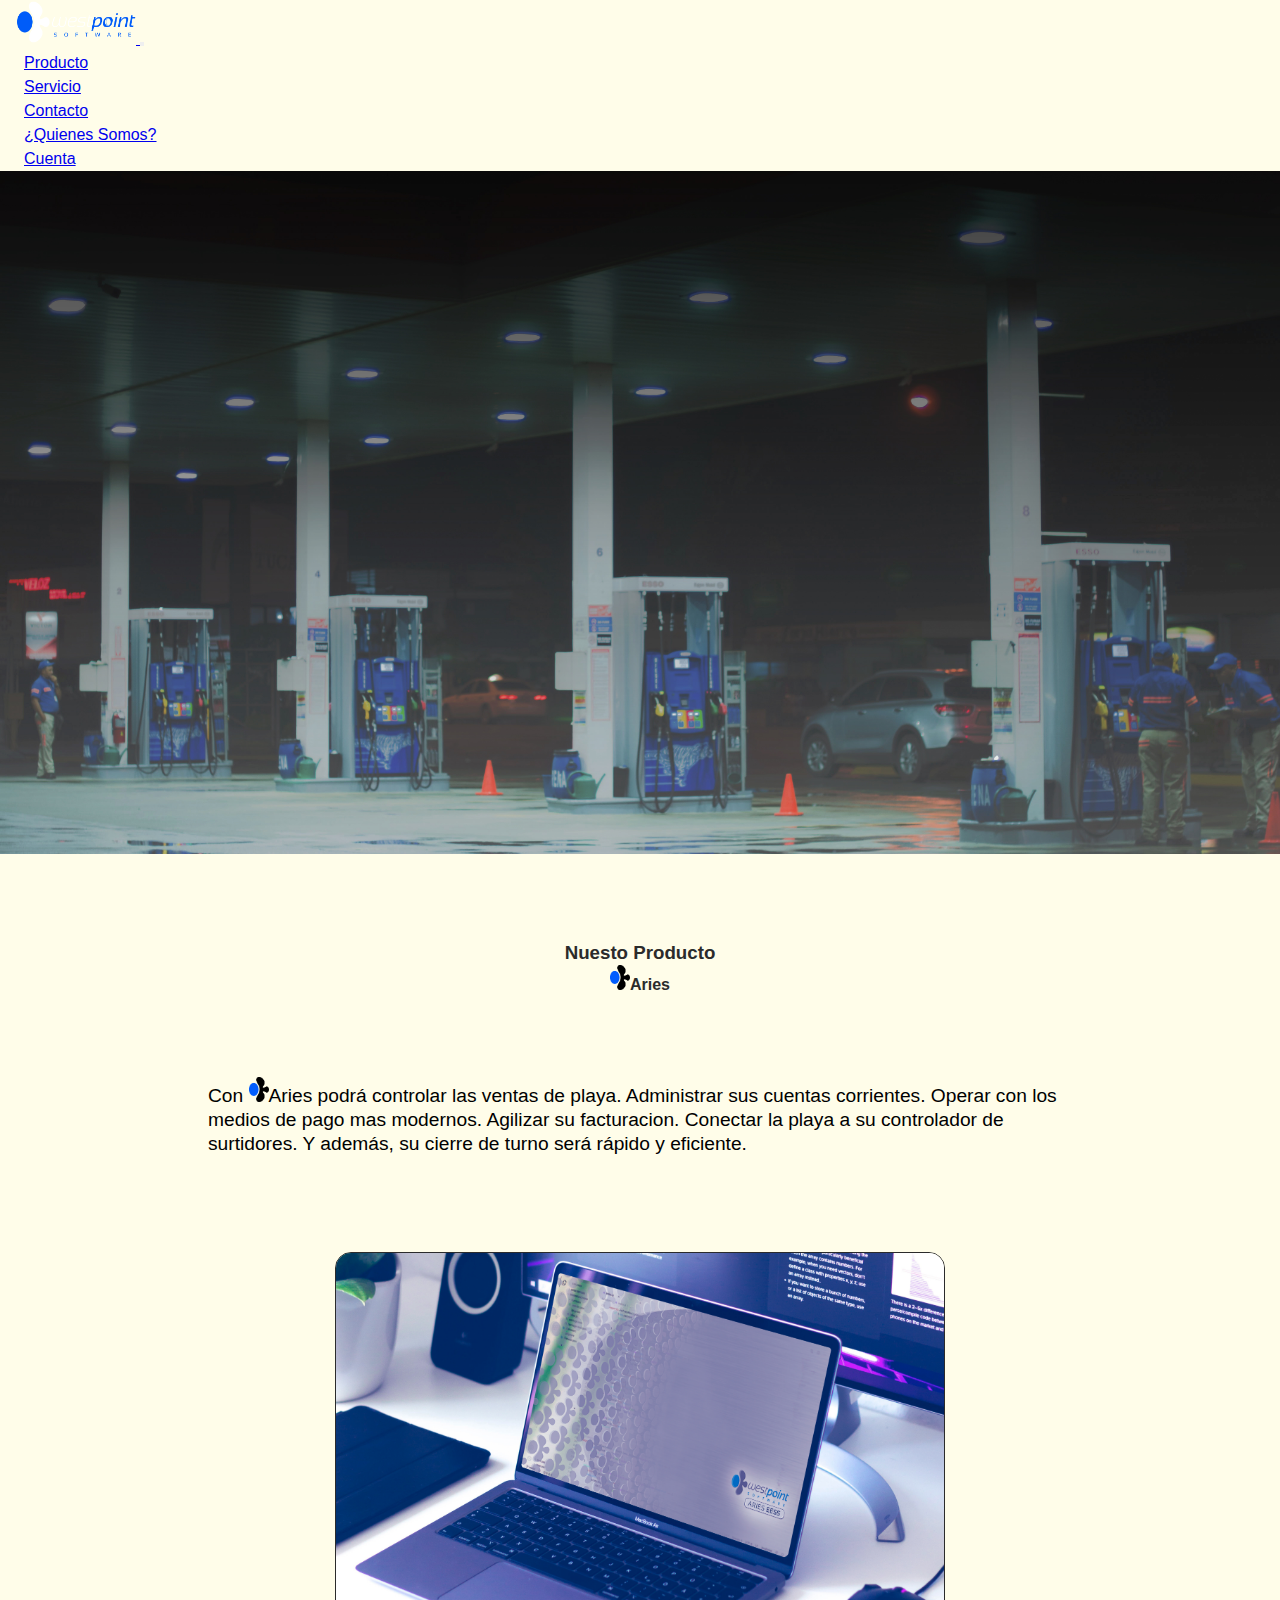
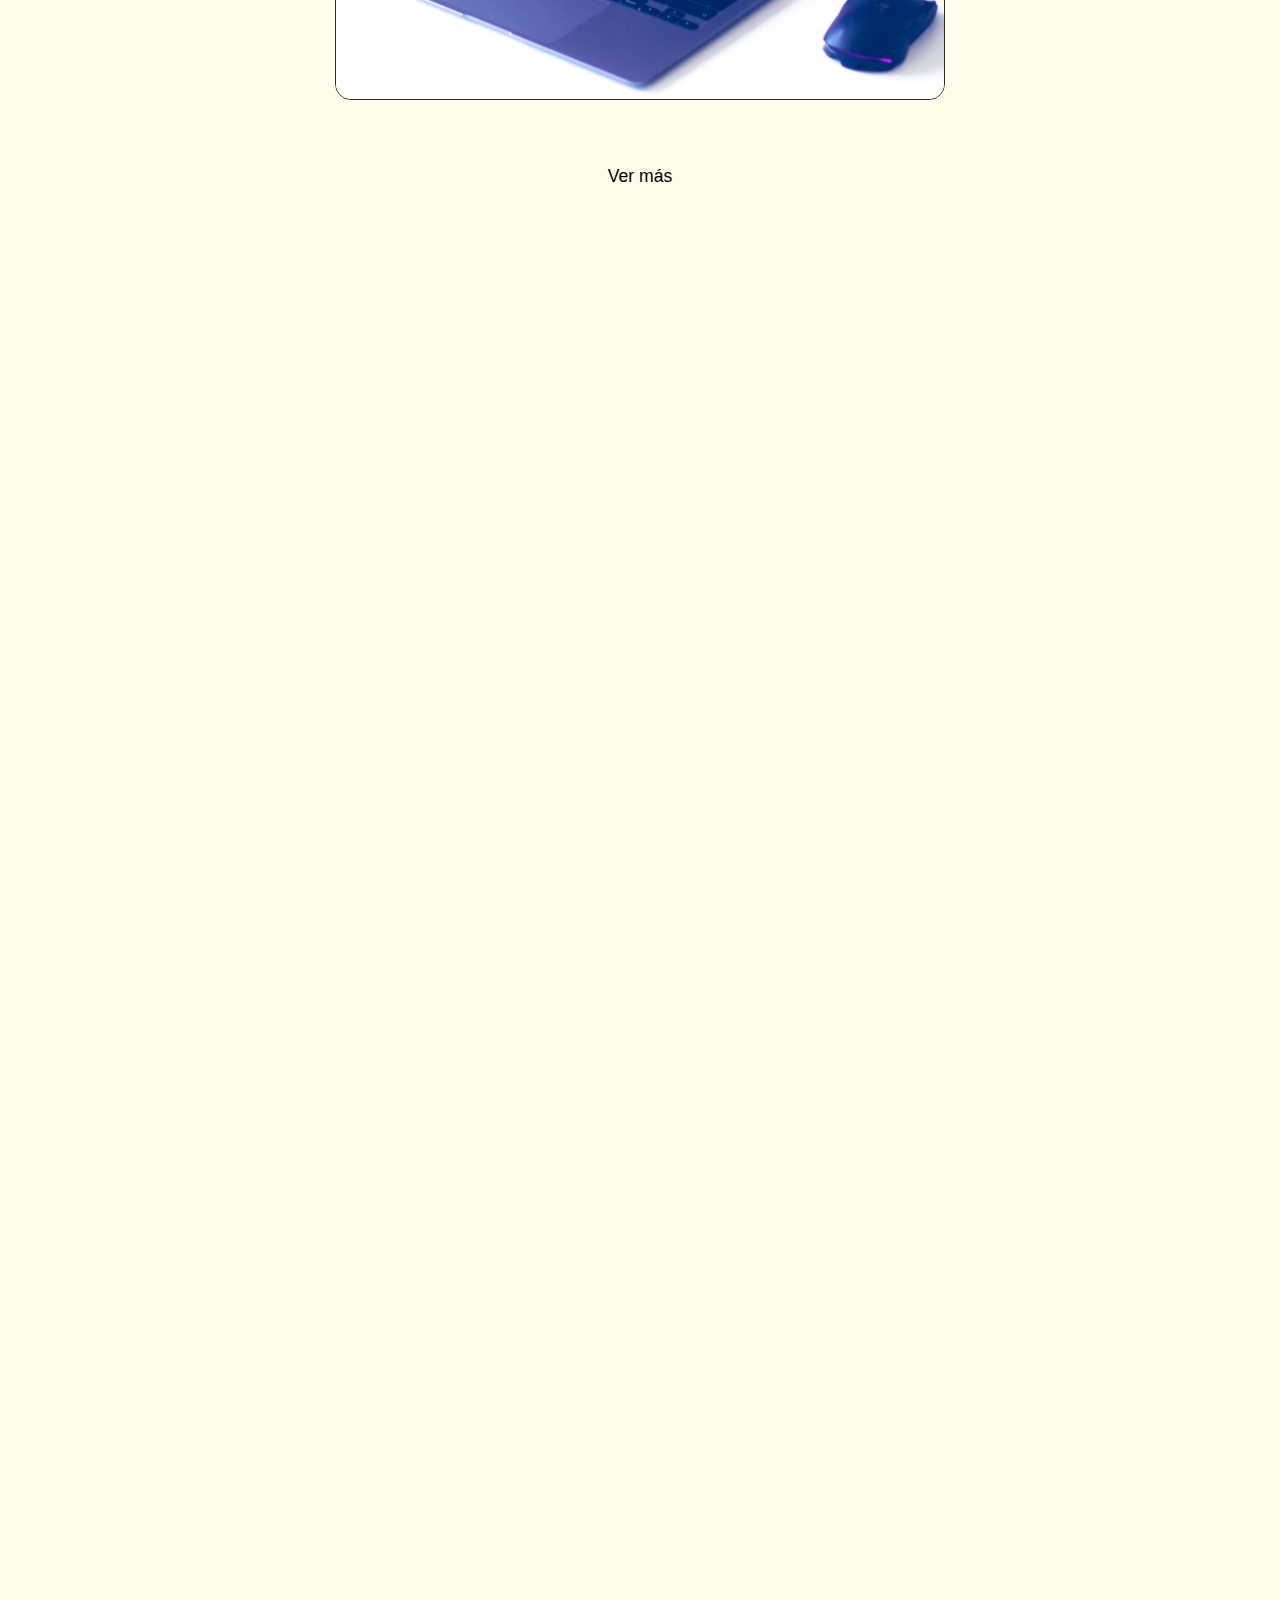
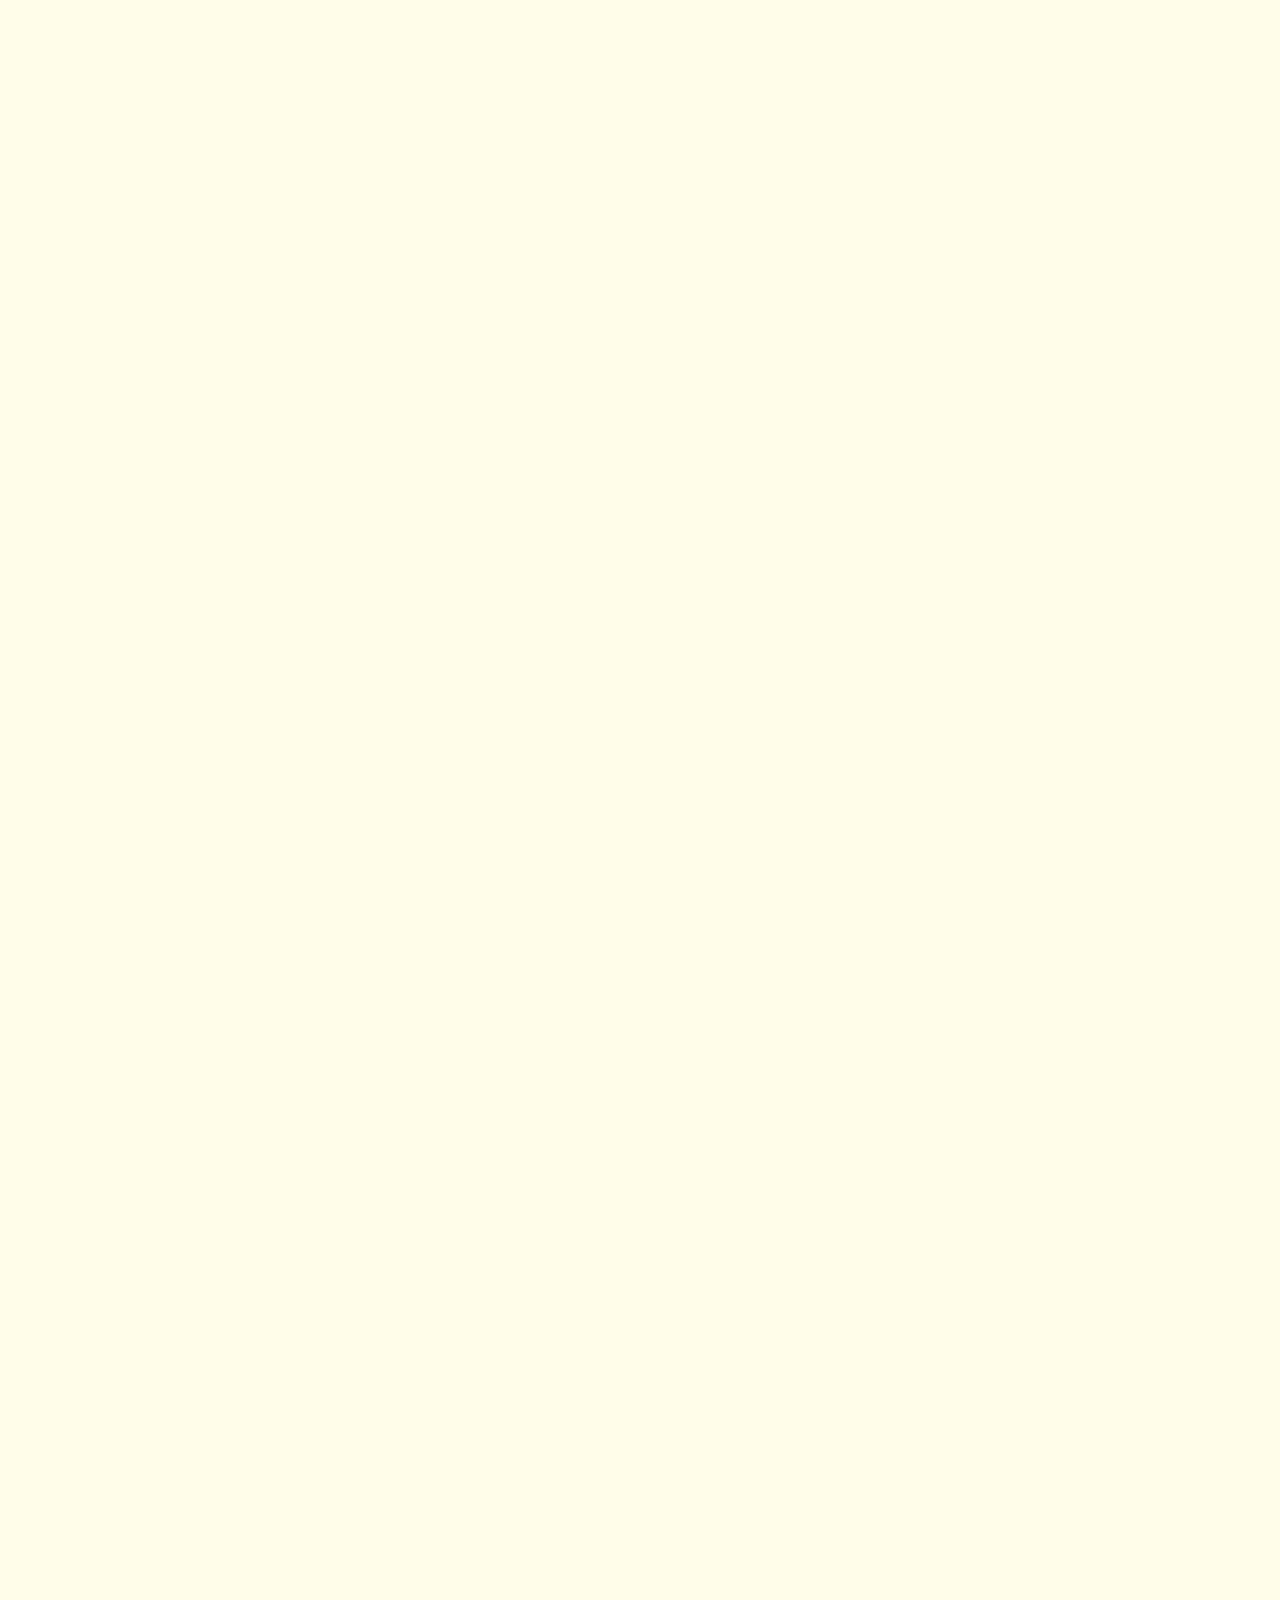
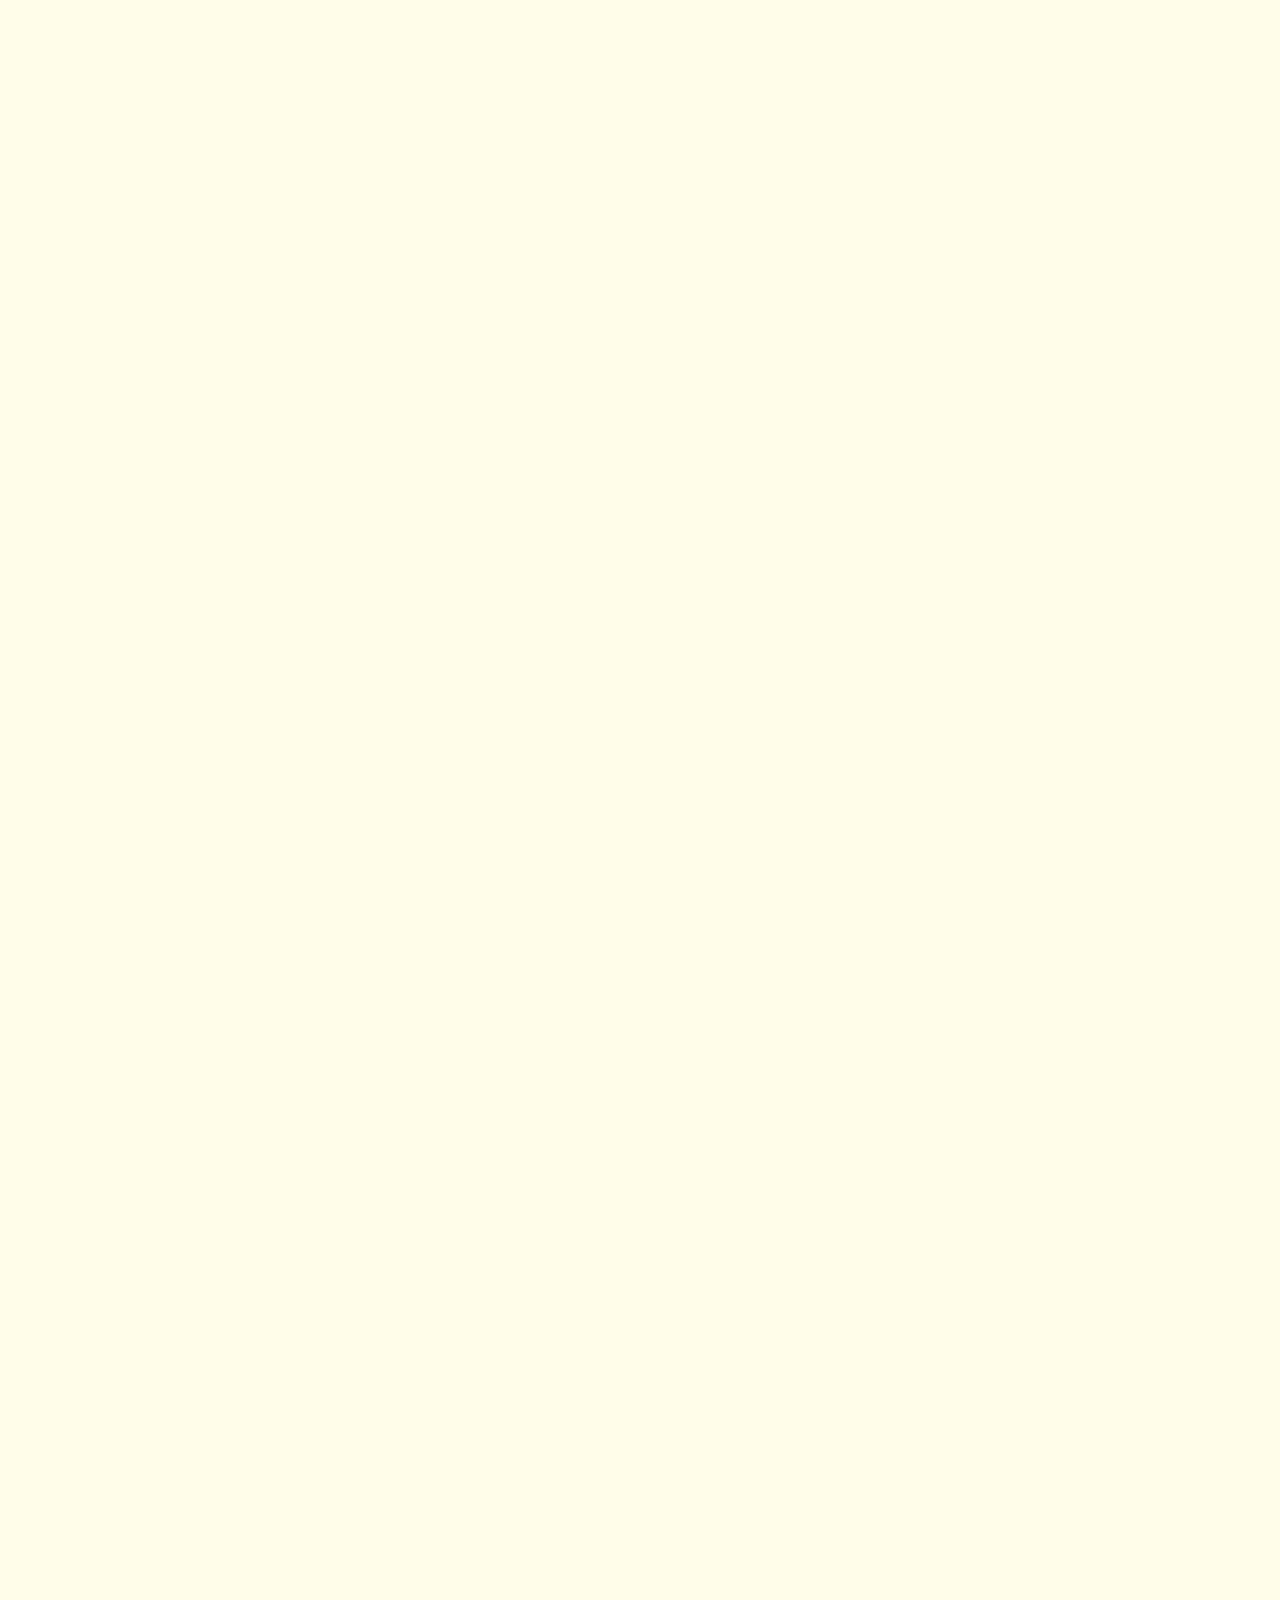
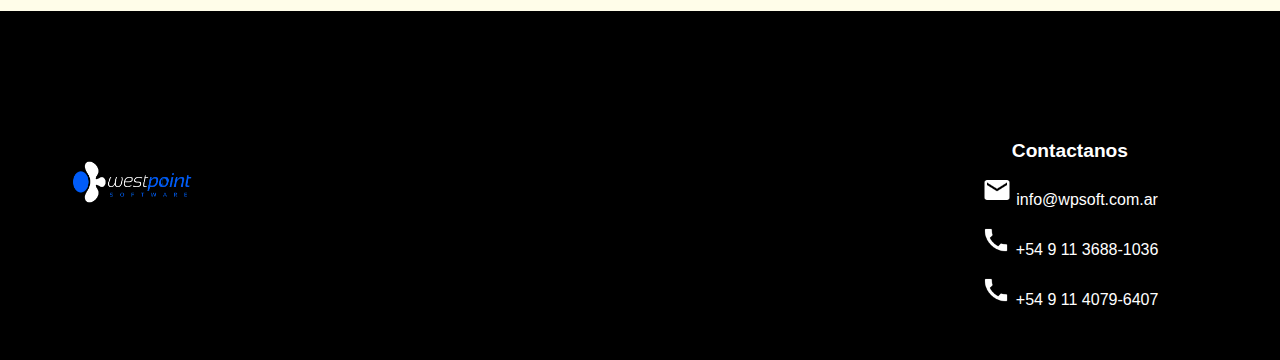
==== index.html @ aec2a1d0 "agregando maps, map-get, extend y mixin" ====
<!DOCTYPE html>
<html lang="en">
<head>
    <meta charset="UTF-8">
    <meta http-equiv="X-UA-Compatible" content="IE=edge">
    <meta name="viewport" content="width=device-width, initial-scale=1.0">
    <title>West Point Software | Inicio</title>
    <link href="https://cdn.jsdelivr.net/npm/bootstrap@5.1.3/dist/css/bootstrap.min.css" rel="stylesheet" integrity="sha384-1BmE4kWBq78iYhFldvKuhfTAU6auU8tT94WrHftjDbrCEXSU1oBoqyl2QvZ6jIW3" crossorigin="anonymous">
    <link rel="stylesheet" href="./css/styles.css">
    <link rel="icon" href="./img/WPSoft Favicon.png">
    <link rel="stylesheet" href="https://cdnjs.cloudflare.com/ajax/libs/animate.css/4.1.1/animate.min.css"/>

</head>
<body>
    <header class="header">
        <nav class="navbar navbar-expand-lg navbar-dark bg-black">
            <div class="container-fluid">
                <a class="navbar-brand" href="./index.html">
                    <img src="./img/WPSoft Logo.png" alt="West Point Software Logo" width="120" class="d-inline-block align-top">
                </a>
                <button class="navbar-toggler" type="button" data-bs-toggle="collapse" data-bs-target="#navbarNav" aria-controls="navbarNav" aria-expanded="false" aria-label="Toggle navigation">
                    <span class="navbar-toggler-icon"></span>
                </button>
                <div class="collapse navbar-collapse" id="navbarNav">
                    <ul class="navbar-nav ms-auto text-center">
                        <li class="nav-item">
                            <a class="nav-link active" aria-current="page" href="./product.html">Producto</a>
                        </li>
                        <li class="nav-item">
                            <a class="nav-link active" aria-current="page" href="./services.html">Servicio</a>
                        </li>
                        <li class="nav-item">
                            <a class="nav-link active" aria-current="page" href="./contact.html">Contacto</a>
                        </li>
                        <li class="nav-item">
                            <a class="nav-link active" aria-current="page" href="#¿Quiénes Somos?">¿Quienes Somos?</a>
                        </li>
                        <li class="nav-item">
                            <a class="nav-link active" aria-current="page" href="./account.html">Cuenta</a>
                        </li>
                    </ul>
                </div>
            </div>
        </nav>
    </header>
    <main>
        <section class="top__img wow animate__animated animate__pulse">          
            <div class=".tittle-img--top">
                <img class="imgTop" src="./img/gas_station_4_2.jpg" alt="West Point Software">
            </div>         
        </section>
        <section class="product wow animate__animated animate__bounceInLeft">
            <div class="tittleSection">
                <h3>Nuesto Producto</h3>
                <div class="subtittleSection">
                    <h4><img src="./img/WPSoft Favicon Black.png" alt="" width="20rem">Aries</h4>
                </div>
            </div>
            <div class="product__descrptn--container">
                    <div class="product__descrptn">
                        <p class="primerExtend textDescrptn">Con  <img src="./img/WPSoft Favicon Black.png" alt="" width="20rem">Aries podrá controlar las ventas de playa. Administrar sus cuentas corrientes. Operar con los medios de pago	mas modernos. Agilizar su facturacion. Conectar la playa a su controlador de surtidores. Y además, su cierre de turno será rápido y eficiente. </p>
                    </div>
                    <div class="product_descrptn--img">
                        <img src="./img/productImg.jpg" alt="">
                    </div>
            </div>
            <div class="button">
                <ul><li><a href="product.html">Ver más</a></li></ul>
                </div>
        </section>
        <section class="services wow animate__animated animate__bounceInRight">
            <div class="tittleSection">
                <h2>Nuestros Servicios</h2>
            </div>
            <div class="services__descrptn">
                <div class="card" style="width: 18rem;">
                    <img src="./img/service_1.jpg" class="card-img-top" alt="...">
                    <div class="card-body">
                        <p class="card-text">Lorem ipsum dolor sit amet consectetur adipisicing elit. Cum vero animi ipsum eligendi, laboriosam consectetur debitis magnam ipsam natus rerum. Sit porro natus, ipsa aliquid laudantium accusantium distinctio laboriosam similique.</p>
                    </div>
                </div>
                <div class="card" style="width: 18rem;">
                    <img src="./img/service_2.jpg" class="card-img-top" alt="...">
                    <div class="card-body">
                        <p class="card-text">Lorem, ipsum dolor sit amet consectetur adipisicing elit. Saepe expedita, dignissimos soluta ut ullam culpa quod vero pariatur porro suscipit dicta dolor cumque doloribus fugit obcaecati iste quisquam provident id?</p>
                    </div>
                </div>
                <div class="card" style="width: 18rem;">
                    <img src="./img/service_3.jpg" class="card-img-top" alt="...">
                    <div class="card-body">
                        <p class="card-text">Lorem ipsum dolor sit amet consectetur adipisicing elit. Quibusdam accusantium asperiores esse, impedit similique earum unde aspernatur hic sint at odit explicabo cupiditate, sequi, quia illum. Ad qui voluptatibus laudantium?</p>
                    </div>
                </div>
            </div>
            <div class="button">
                <ul><li><a href="services.html">Ver más</a></li></ul>
            </div>
        </section>
        <section class="who__work__whith wow animate__animated animate__bounceInUp">
            <div class="tittleSection">
                <h2>Empresas con las que trabajamos</h2>
            </div>
            <div class="who__work__whith--container">
                <img src="./img/ypg_logo.png" alt="" >
                <img src="./img/shell_logo.png" alt="">
                <img src="./img/axion_logo.png" alt="">
                <img src="./img/puma_logo.png" alt="">
                <img src="./img/naturgy_logo.png" alt="">
                <img src="./img/blancas_logo.png" alt="">
            </div>
        </section>
        <section class="who wow animate__animated animate__slideInLeft">
            <div class="tittleSection">
                <a name="¿Quiénes Somos?"></a>
                <h2>¿Quiénes Somos?</h2>
            </div>
            <div class="who__container">
                <div class="who__img">
                    <img src="./img/quienesSomosImg.jpg" alt="">
                </div>
                <div class="who__descrptn">
                    <p class="segundoExtend textDescrptn">Somos una empresa argentina con base en Buenos Aires fundada el 7 de abril de 1998. Comenzamos desarrolando softwares dedicados a negocios inmobiliarios y escuelas primarias y secundarias. En 2001, empazamos a desarrolar programas de facturacion de Estaciones de Servicio y ahora contamos con mas de 100 clientes en todo el país.</p>
                    <h3>Y vos, ¿qué esperas para dar el Salto?</h3>
                </div>
            </div>
        </section>
    </main>
    <footer class="footer">
        <div class="footer__logo">
            <ul><li><a href="index.html"><img src="./img/WPSoft Logo.png" alt="" width="120rem"></a></li></ul>
        </div>
        <div class="footer__contact">
            <ul>
                <h3>Contactanos</h3>
                <div class="footer__contact--items">
                    <li><a class="whatsapp--link" target="_blank" href=""><img src="./img/emailBlanco.png" alt="" width="30rem"> info@wpsoft.com.ar</a></li>
                    <li><a class="whatsapp--link" target="_blank" href=""><img src="./img/phoneBlanco.png" alt="" width="30rem"> +54 9 11 3688-1036</a></li>
                    <li><a class="whatsapp--link" target="_blank" href=""><img src="./img/phoneBlanco.png" alt="" width="30rem"> +54 9 11 4079-6407</a></li>
                </div>
            </ul>
        </div>
    </footer>

    <script src="./js/wow.min.js"></script>
    <script>
        new WOW().init();
    </script>
    <script src="https://cdn.jsdelivr.net/npm/bootstrap@5.1.3/dist/js/bootstrap.bundle.min.js" integrity="sha384-ka7Sk0Gln4gmtz2MlQnikT1wXgYsOg+OMhuP+IlRH9sENBO0LRn5q+8nbTov4+1p" crossorigin="anonymous"></script>
    <script src="https://cdn.jsdelivr.net/npm/@popperjs/core@2.10.2/dist/umd/popper.min.js" integrity="sha384-7+zCNj/IqJ95wo16oMtfsKbZ9ccEh31eOz1HGyDuCQ6wgnyJNSYdrPa03rtR1zdB" crossorigin="anonymous"></script>
    <script src="https://cdn.jsdelivr.net/npm/bootstrap@5.1.3/dist/js/bootstrap.min.js" integrity="sha384-QJHtvGhmr9XOIpI6YVutG+2QOK9T+ZnN4kzFN1RtK3zEFEIsxhlmWl5/YESvpZ13" crossorigin="anonymous"></script>
</body>
</html>
---- css/styles.css ----
/*MAPS*/
.email--link {
  color: #FFFDE9;
}

.whatsapp--link {
  color: #FFFDE9;
}

/*MAP-GET*/
.tittleSection {
  color: #2B2B2B;
}

/*EXTEND*/
.primerExtend, .segundoExtend {
  font-size: 1.2rem;
  margin: 0 5rem 0 5rem;
}

.segundoExtend {
  font-style: italic;
}

/*MIXIN*/
.textDescrptn {
  text-align: left;
  padding: 2rem;
}

* {
  padding: 0%;
  margin: 0%;
}

/*----------BODY----------*/
body {
  font-family: -apple-system, BlinkMacSystemFont, 'Segoe UI', Roboto, Oxygen, Ubuntu, Cantarell, 'Open Sans', 'Helvetica Neue', sans-serif, 'Poppins', sans-serif;
  line-height: 1.5rem;
  background-color: #FFFDE9;
}

h1 {
  font-size: 4rem;
  color: #FFFDE9;
  width: 100%;
  text-align: center;
}

h2 {
  padding: 5rem;
  text-align: center;
  color: #2B2B2B;
  font-size: 2.5rem;
}

h3 {
  padding: 5rem 5rem 0rem 5rem;
  text-align: center;
}

.button {
  text-align: center;
  padding: 2rem;
}

.button li {
  list-style: none;
}

.button a {
  color: black;
  -webkit-text-decoration-line: none;
          text-decoration-line: none;
  font-size: 1.1rem;
  padding: 0.5rem;
  -webkit-transition: 0.2s;
  transition: 0.2s;
  border-radius: 1rem;
}

.button :hover {
  background-color: #f0f0f0;
}

.submit__button {
  text-align: center;
  font-size: 1.5rem;
  padding: 5rem;
}

.submit__button form {
  padding: 5rem;
}

.submit__button input {
  font-size: 1.2rem;
  padding-top: 0.5rem;
  padding-bottom: 0.5rem;
  padding-left: 1.5rem;
  padding-right: 1.5rem;
}

.btn {
  background-color: #2B2B2B;
  border-color: #FFFDE9;
  color: #FFFDE9;
}

/*----------HEADER----------*/
.header .navbar-brand {
  margin-left: 1rem;
}

.header #navbarNav {
  margin-right: 1rem;
}

.header li {
  padding-left: 1.5rem;
}

.header a {
  border-radius: 1rem;
}

.header a:hover {
  background-color: #373737;
  -webkit-transition: 0.5s;
  transition: 0.5s;
}

/*----------MAIN IMAGE----------*/
.top__img img {
  width: 100%;
}

/*----------PRODUCT SECTION----------*/
.product__descrptn--container {
  display: -webkit-box;
  display: -ms-flexbox;
  display: flex;
  -ms-flex-wrap: wrap;
      flex-wrap: wrap;
  -webkit-box-pack: center;
      -ms-flex-pack: center;
          justify-content: center;
}

.product_descrptn--img {
  padding: 2rem;
  display: -webkit-box;
  display: -ms-flexbox;
  display: flex;
  -ms-flex-pack: distribute;
      justify-content: space-around;
}

.product_descrptn--img img {
  max-width: 40%;
  min-width: 50%;
  border-radius: 1rem;
  border: 1px solid;
  border-color: #2B2B2B;
}

.product_descrptn--img :hover {
  -webkit-transition: 0.5s;
  transition: 0.5s;
  -webkit-transform: scale(1.1);
          transform: scale(1.1);
  z-index: 2;
}

.product__descrptn {
  padding: 2rem;
  width: 85%;
}

.tittleSection {
  padding-bottom: 0rem;
}

.subtittleSection {
  text-align: center;
  padding: 0rem 1rem 1rem 1rem;
}

.subtittleSection h4 {
  margin: 0;
}

/*----------SERVICES SECTION----------*/
.services__descrptn {
  display: -webkit-box;
  display: -ms-flexbox;
  display: flex;
  -webkit-box-pack: center;
      -ms-flex-pack: center;
          justify-content: center;
  -ms-flex-wrap: wrap;
      flex-wrap: wrap;
  -ms-flex-line-pack: center;
      align-content: center;
  padding: 2rem;
  margin: auto;
}

.service--container {
  text-align: center;
  padding-left: 1rem;
  padding-right: 1rem;
  padding-top: 5rem;
  padding-bottom: 5rem;
  background-color: #f0f0f0;
  border-radius: 1rem;
  margin: 2rem;
  width: 50%;
}

.service--container p {
  padding-bottom: 2rem;
}

.services__descrptn--container {
  text-align: center;
}

.services__descrptn--container .services-text {
  margin: auto;
  padding: 2rem;
  width: 85%;
}

.services__container {
  display: -webkit-box;
  display: -ms-flexbox;
  display: flex;
  -ms-flex-pack: distribute;
      justify-content: space-around;
  -ms-flex-wrap: wrap;
      flex-wrap: wrap;
  padding: 2rem;
}

.card {
  margin: 2rem;
}

.card-img-top {
  padding: 2rem;
  border-radius: 2rem;
}

/*----------WHO WE WORK WITH SECTION----------*/
.who__work__whith--container {
  display: -webkit-box;
  display: -ms-flexbox;
  display: flex;
  -webkit-box-pack: space-evenly;
      -ms-flex-pack: space-evenly;
          justify-content: space-evenly;
  -ms-flex-wrap: wrap;
      flex-wrap: wrap;
  -webkit-box-align: center;
      -ms-flex-align: center;
          align-items: center;
  padding: 3rem;
  background-color: #474747;
}

.who__work__whith--container img {
  width: 15rem;
}

.who__work__whith--container :hover {
  -webkit-transition: 0.5s;
  transition: 0.5s;
  -webkit-transform: scale(1.3);
          transform: scale(1.3);
  z-index: 2;
}

/*----------WHO WE ARE SECTION----------*/
.who__descrptn {
  padding: 2rem;
  width: 85%;
  margin: auto;
}

.who__descrptn p {
  text-justify: inter-word;
}

.who__img {
  padding: 2rem;
  display: -webkit-box;
  display: -ms-flexbox;
  display: flex;
  -ms-flex-pack: distribute;
      justify-content: space-around;
}

.who__img img {
  max-width: 40%;
  min-width: 50%;
  border-radius: 1rem;
  border: 1px solid;
  border-color: #2B2B2B;
}

.who__img :hover {
  -webkit-transition: 0.5s;
  transition: 0.5s;
  -webkit-transform: scale(1.1);
          transform: scale(1.1);
  z-index: 2;
}

/*----------CONTACT----------*/
.contact {
  display: -webkit-box;
  display: -ms-flexbox;
  display: flex;
  -ms-flex-wrap: wrap;
      flex-wrap: wrap;
  -webkit-box-pack: center;
      -ms-flex-pack: center;
          justify-content: center;
}

.contact__info--container {
  padding: 1.5rem;
  text-align: center;
}

.contact__info--container img {
  width: 3rem;
  height: 3rem;
}

.contact__container {
  display: -ms-grid;
  display: grid;
  -ms-grid-rows: 100px 150px 200px;
      grid-template-rows: 100px 150px 200px;
  -ms-grid-columns: 500px;
      grid-template-columns: 500px;
}

/*.contact__container {
    display: flex;
    justify-content: center;
    flex-wrap: wrap;
}*/
.contact__names {
  padding: 2rem;
  text-align: center;
}

h4 {
  padding: rem;
}

/*----------ACCOUNT----------*/
.row {
  margin: 10rem;
  background-color: #2B2B2B;
  padding: 2rem;
  border-radius: 2rem;
}

.row .form-label {
  color: #FFFDE9;
}

/*----------FOOTER----------*/
.footer {
  background-color: black;
  display: -webkit-box;
  display: -ms-flexbox;
  display: flex;
  -ms-flex-wrap: wrap;
      flex-wrap: wrap;
  -webkit-box-pack: justify;
      -ms-flex-pack: justify;
          justify-content: space-between;
  -webkit-box-align: center;
      -ms-flex-align: center;
          align-items: center;
  padding: 2rem;
  margin-top: 5rem;
}

.footer__logo {
  padding: 1rem;
  padding-left: 2.5rem;
}

.footer__contact {
  padding: 1rem;
  padding-right: 2.5rem;
}

.footer__contact ul h3 {
  color: white;
  font-size: 1.2rem;
}

.footer__contact ul li {
  list-style: none;
  padding-top: 0.8rem;
  display: -webkit-box;
  display: -ms-flexbox;
  display: flex;
  -webkit-box-pack: center;
      -ms-flex-pack: center;
          justify-content: center;
}

.footer__contact a {
  color: white;
  text-decoration: none;
}

.footer__contact a:hover {
  text-decoration: underline;
}

.footer__contact--items {
  text-align: center;
}
/*# sourceMappingURL=styles.css.map */
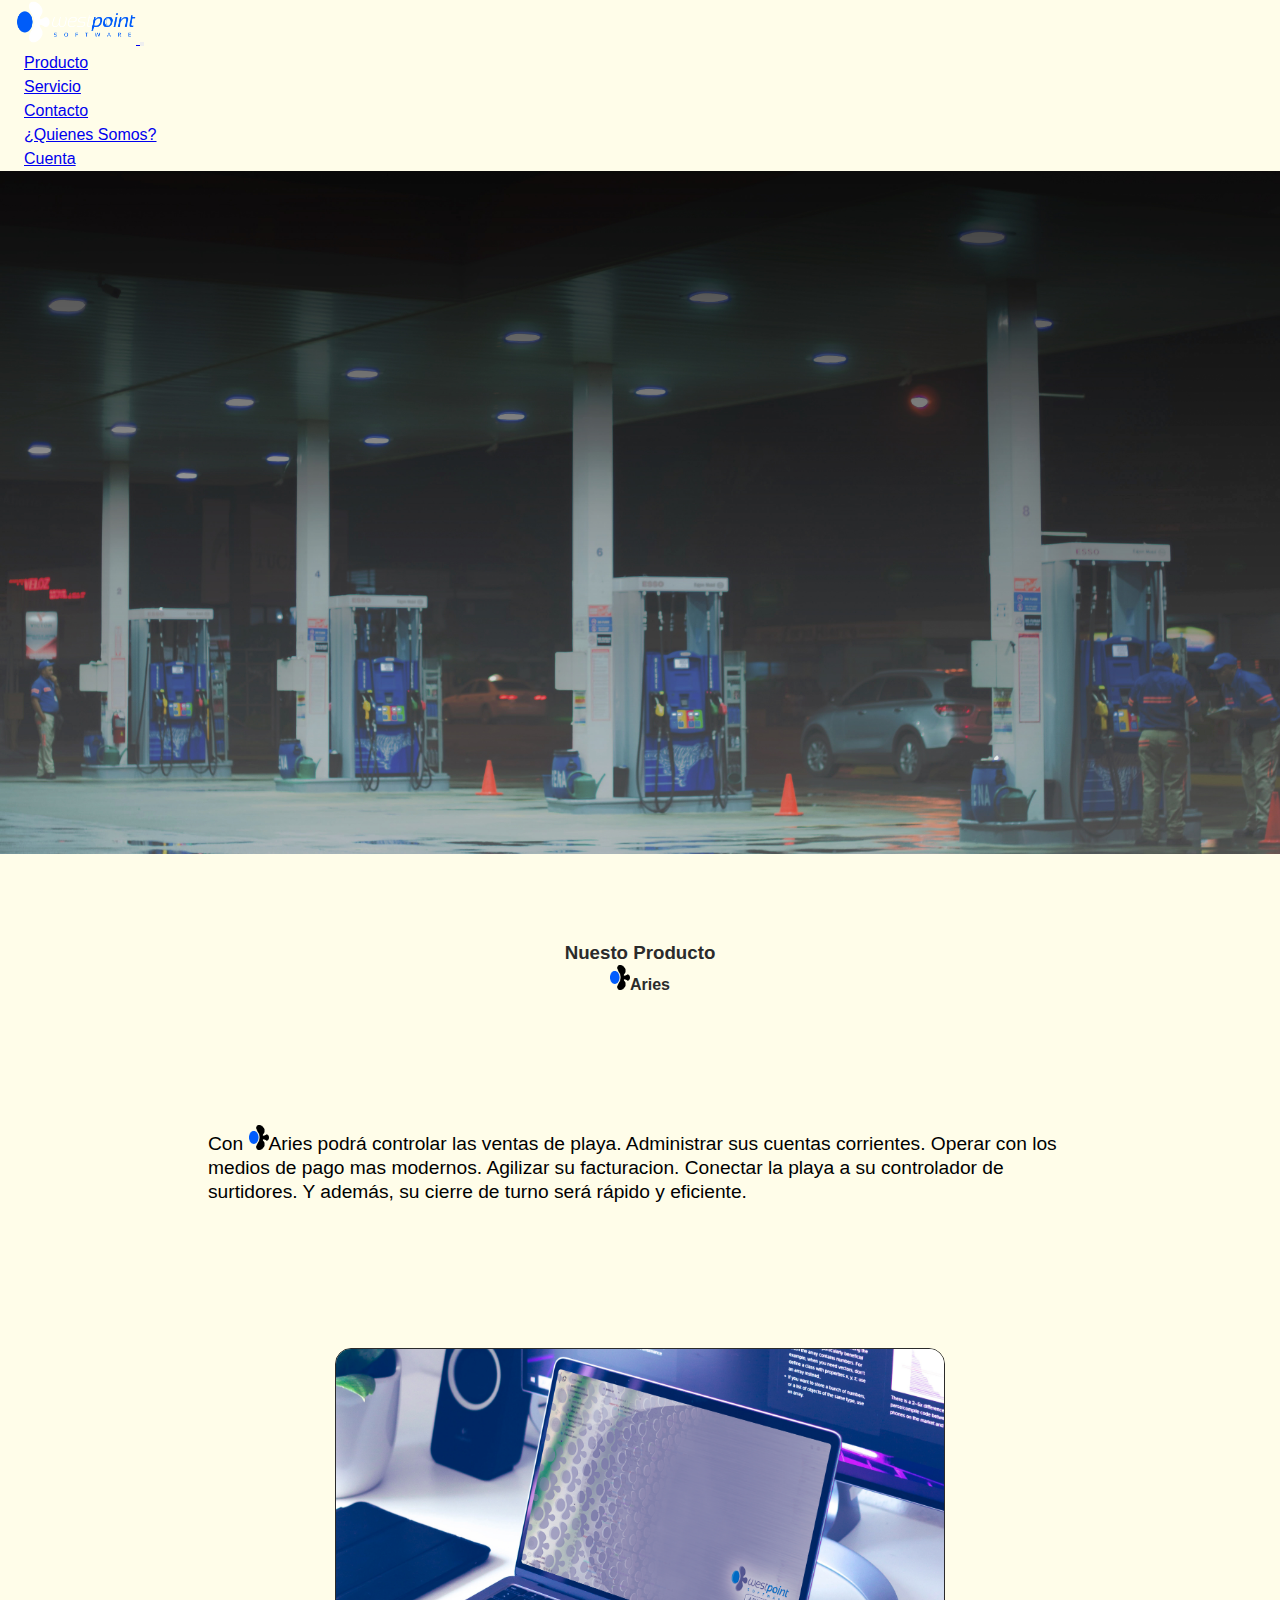
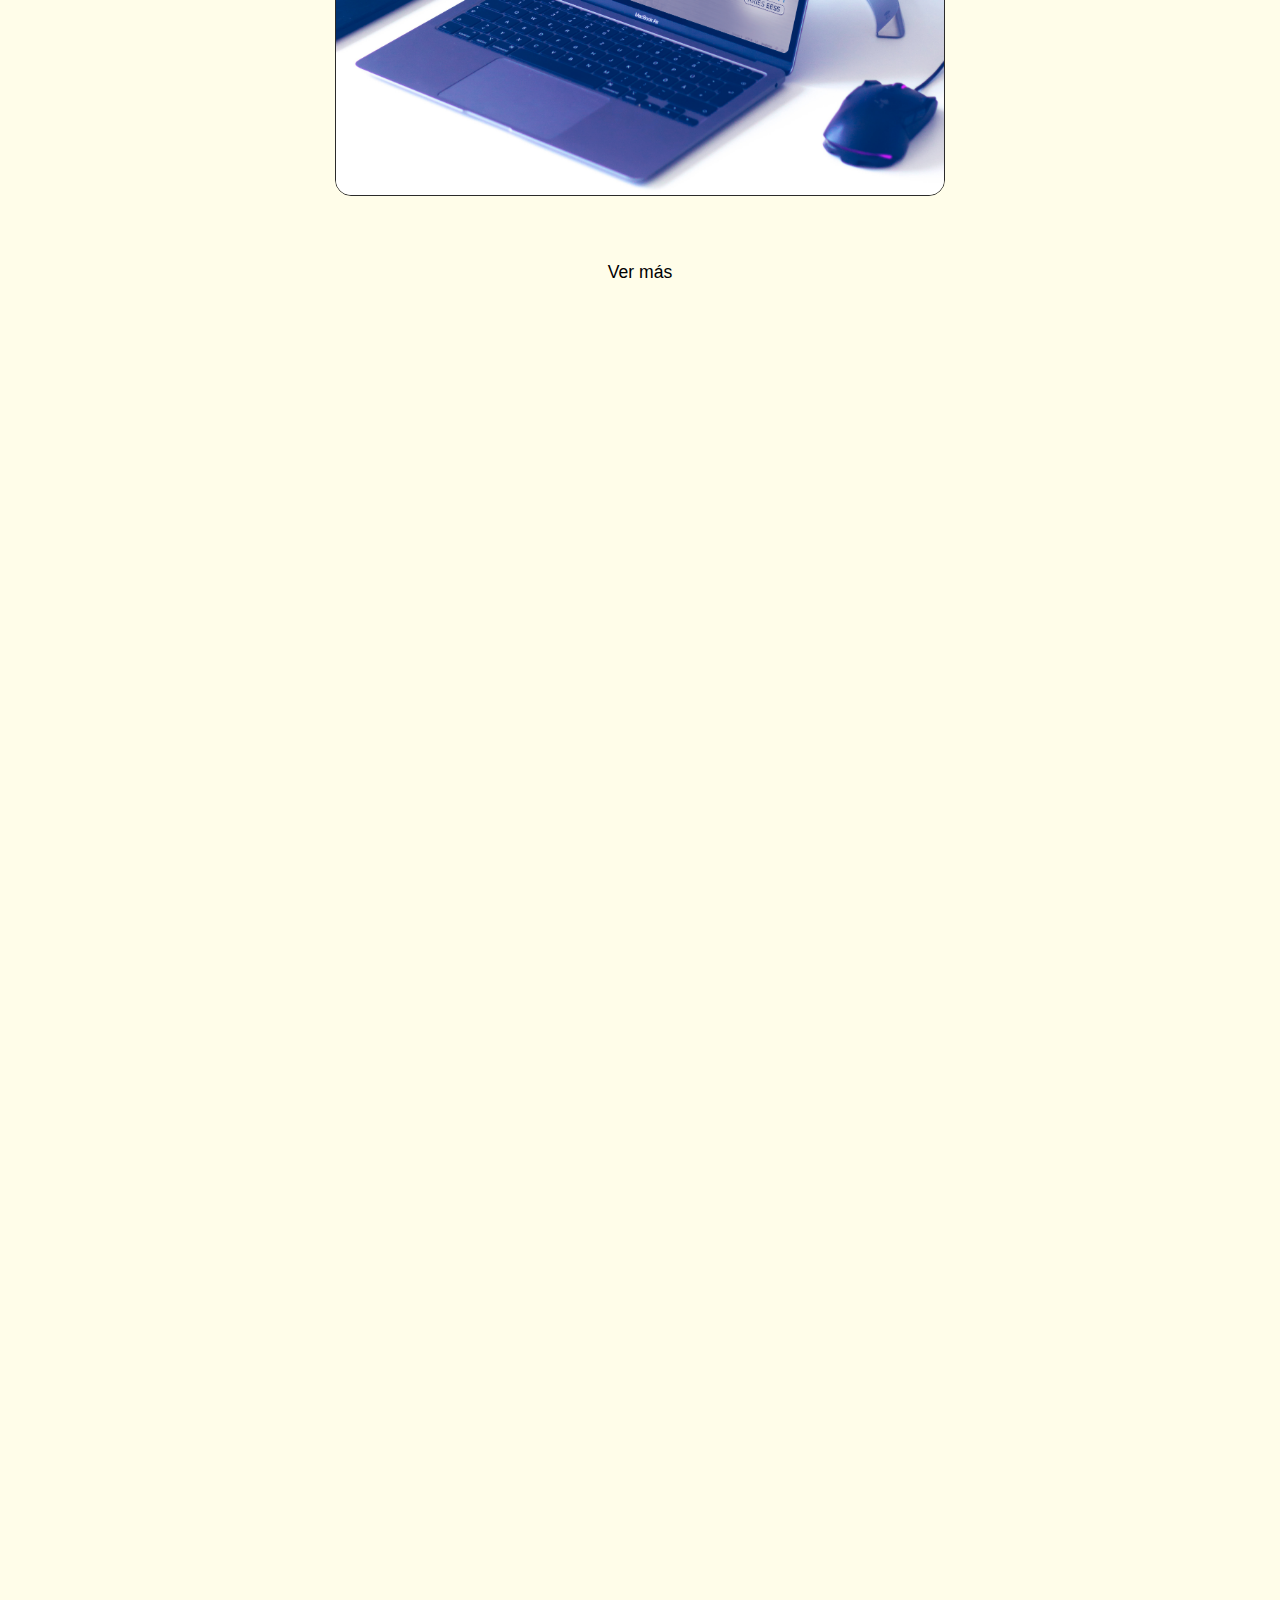
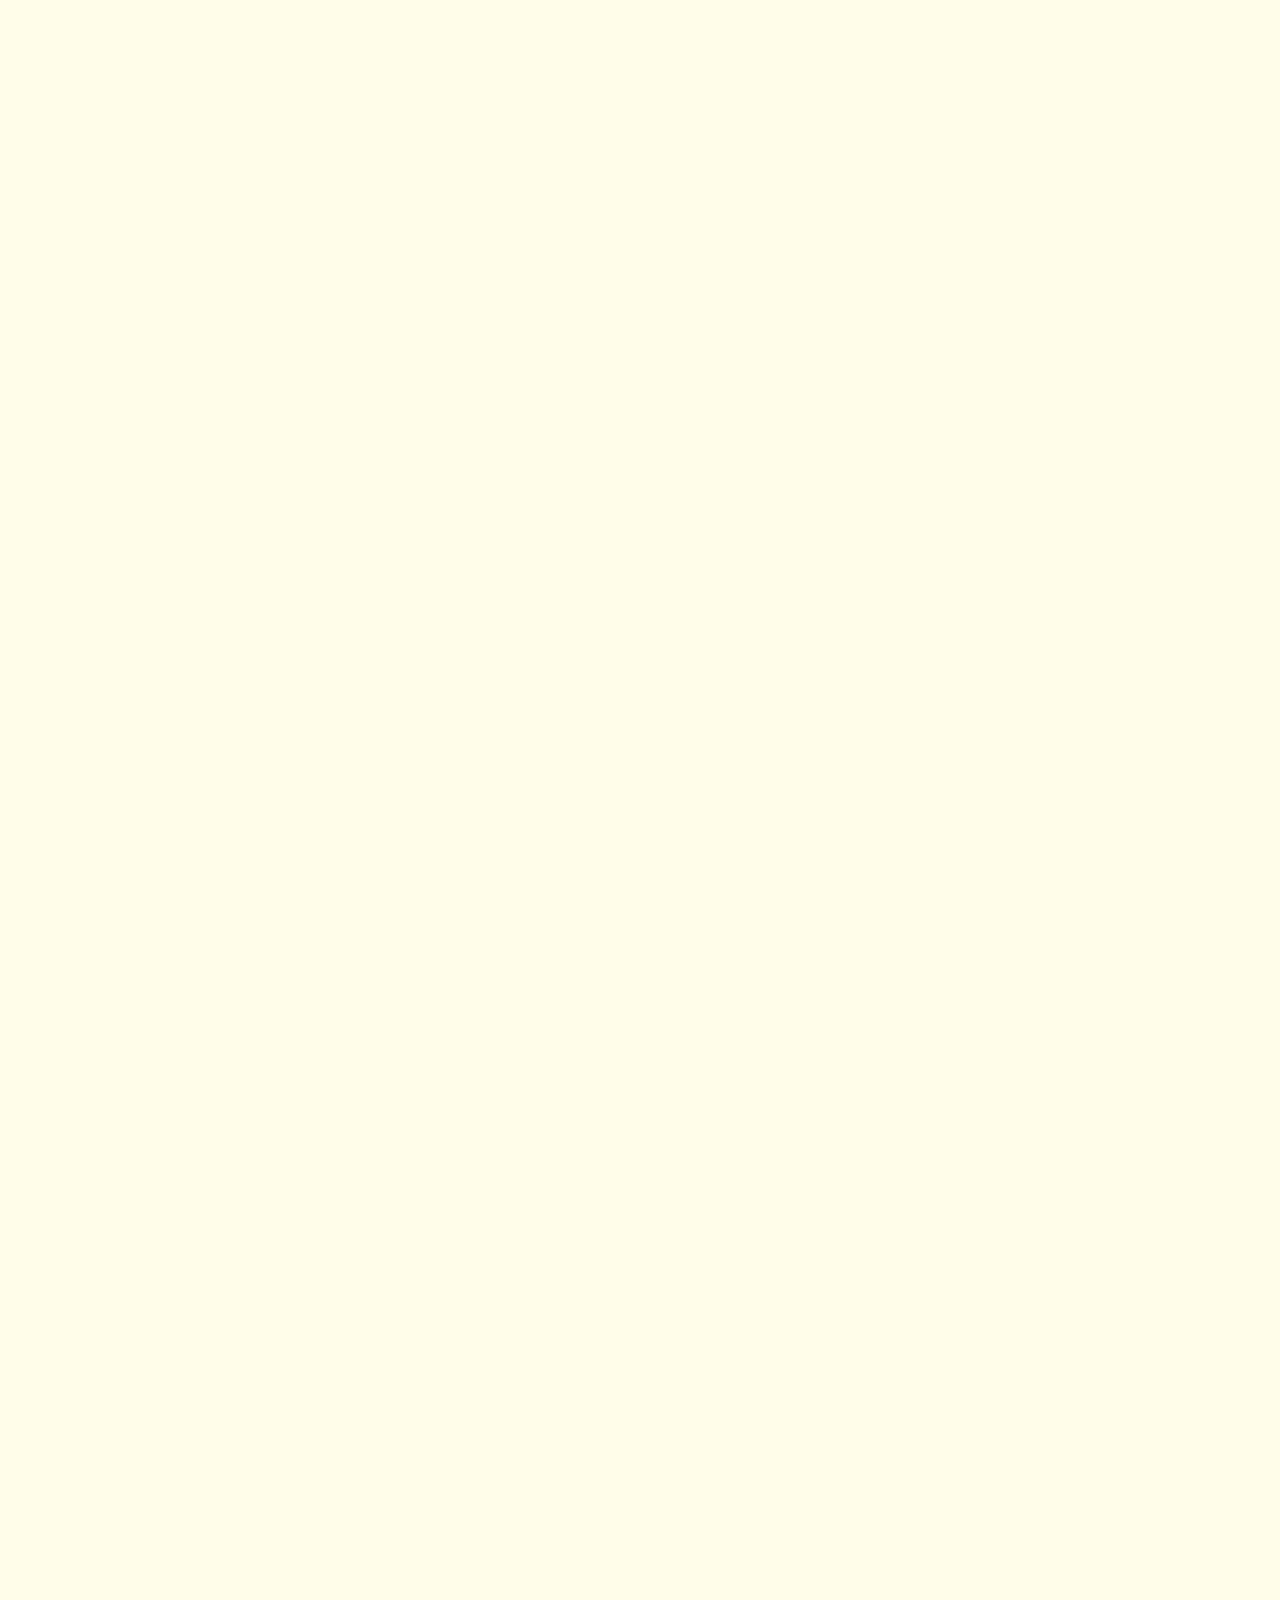
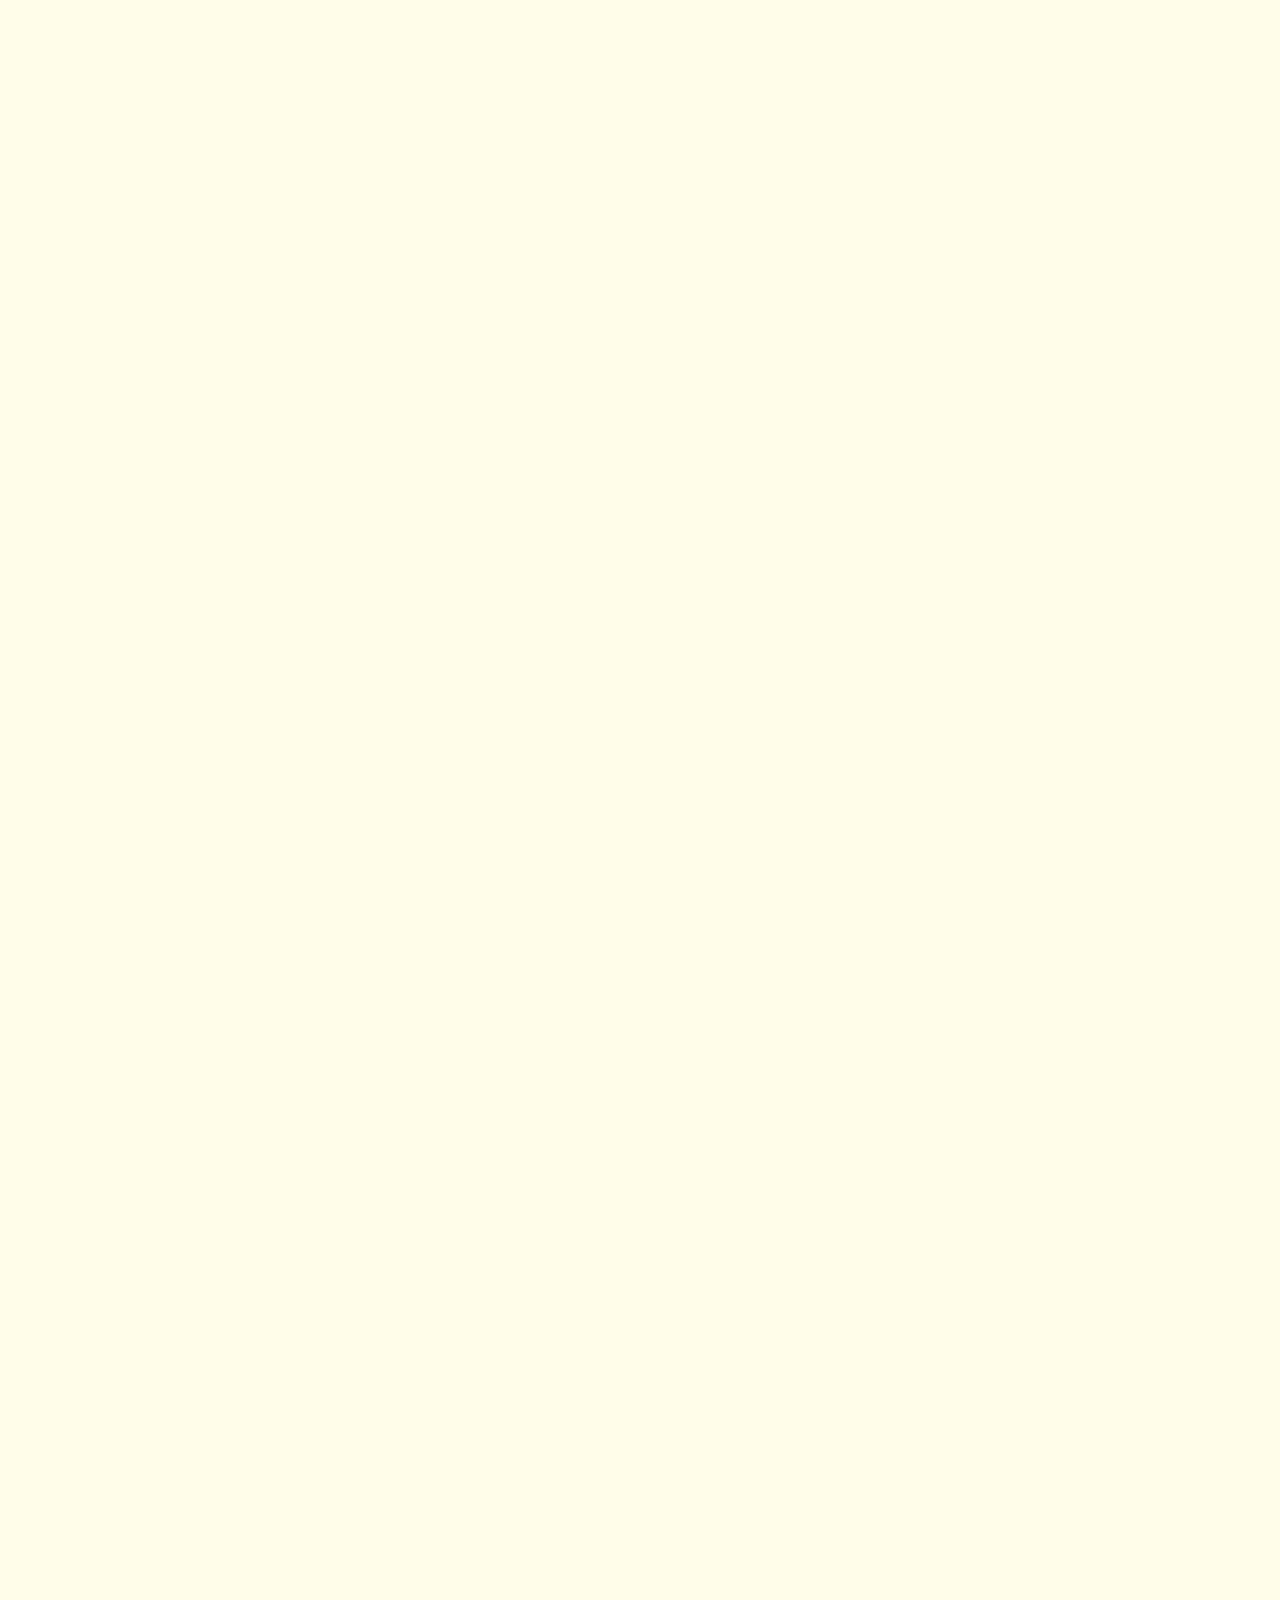
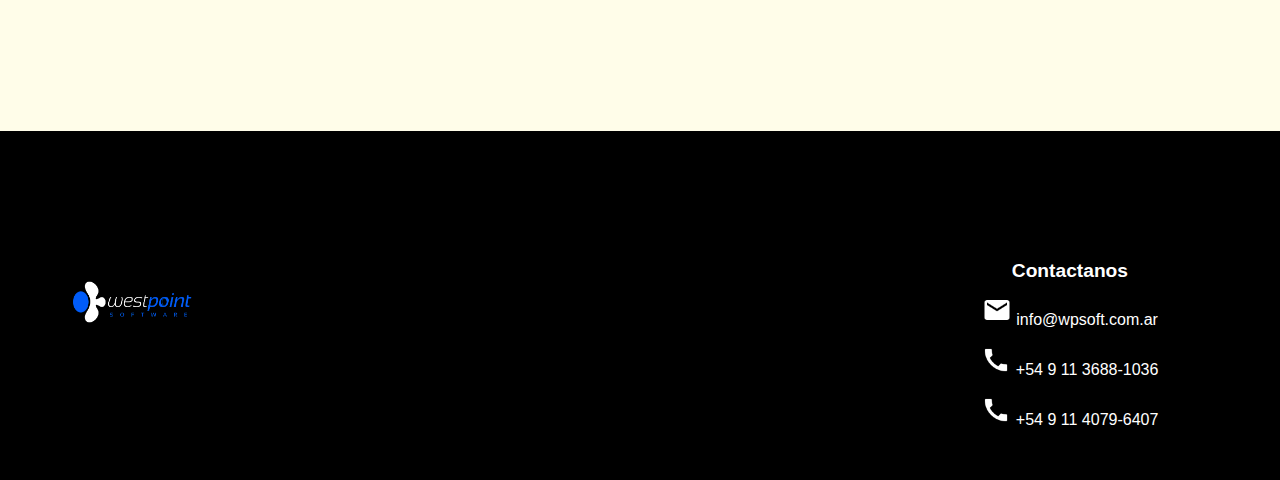
==== commit 57f6a744: "agregando SEO" ====
--- a/index.html
+++ b/index.html
@@ -53,7 +53,7 @@
             <div class="tittleSection">
                 <h3>Nuesto Producto</h3>
                 <div class="subtittleSection">
-                    <h4><img src="./img/WPSoft Favicon Black.png" alt="" width="20rem">Aries</h4>
+                    <h4><img src="./img/WPSoft Favicon Black.png" alt="West Point Software Logo" width="20rem">Aries</h4>
                 </div>
             </div>
             <div class="product__descrptn--container">
@@ -74,19 +74,19 @@
             </div>
             <div class="services__descrptn">
                 <div class="card" style="width: 18rem;">
-                    <img src="./img/service_1.jpg" class="card-img-top" alt="...">
+                    <img src="./img/service_1.jpg" class="card-img-top" alt="West Point Software">
                     <div class="card-body">
                         <p class="card-text">Lorem ipsum dolor sit amet consectetur adipisicing elit. Cum vero animi ipsum eligendi, laboriosam consectetur debitis magnam ipsam natus rerum. Sit porro natus, ipsa aliquid laudantium accusantium distinctio laboriosam similique.</p>
                     </div>
                 </div>
                 <div class="card" style="width: 18rem;">
-                    <img src="./img/service_2.jpg" class="card-img-top" alt="...">
+                    <img src="./img/service_2.jpg" class="card-img-top" alt="West Point Software">
                     <div class="card-body">
                         <p class="card-text">Lorem, ipsum dolor sit amet consectetur adipisicing elit. Saepe expedita, dignissimos soluta ut ullam culpa quod vero pariatur porro suscipit dicta dolor cumque doloribus fugit obcaecati iste quisquam provident id?</p>
                     </div>
                 </div>
                 <div class="card" style="width: 18rem;">
-                    <img src="./img/service_3.jpg" class="card-img-top" alt="...">
+                    <img src="./img/service_3.jpg" class="card-img-top" alt="West Point Software">
                     <div class="card-body">
                         <p class="card-text">Lorem ipsum dolor sit amet consectetur adipisicing elit. Quibusdam accusantium asperiores esse, impedit similique earum unde aspernatur hic sint at odit explicabo cupiditate, sequi, quia illum. Ad qui voluptatibus laudantium?</p>
                     </div>
@@ -101,12 +101,12 @@
                 <h2>Empresas con las que trabajamos</h2>
             </div>
             <div class="who__work__whith--container">
-                <img src="./img/ypg_logo.png" alt="" >
-                <img src="./img/shell_logo.png" alt="">
-                <img src="./img/axion_logo.png" alt="">
-                <img src="./img/puma_logo.png" alt="">
-                <img src="./img/naturgy_logo.png" alt="">
-                <img src="./img/blancas_logo.png" alt="">
+                <img src="./img/ypg_logo.png" alt="Logo YPF" >
+                <img src="./img/shell_logo.png" alt="Logo Shell">
+                <img src="./img/axion_logo.png" alt="Logo Axion">
+                <img src="./img/puma_logo.png" alt="Logo Puma">
+                <img src="./img/naturgy_logo.png" alt="Logo Naturgy">
+                <img src="./img/blancas_logo.png" alt="Bandera Blanca">
             </div>
         </section>
         <section class="who wow animate__animated animate__slideInLeft">
@@ -116,7 +116,7 @@
             </div>
             <div class="who__container">
                 <div class="who__img">
-                    <img src="./img/quienesSomosImg.jpg" alt="">
+                    <img src="./img/quienesSomosImg.jpg" alt="West Point Software">
                 </div>
                 <div class="who__descrptn">
                     <p class="segundoExtend textDescrptn">Somos una empresa argentina con base en Buenos Aires fundada el 7 de abril de 1998. Comenzamos desarrolando softwares dedicados a negocios inmobiliarios y escuelas primarias y secundarias. En 2001, empazamos a desarrolar programas de facturacion de Estaciones de Servicio y ahora contamos con mas de 100 clientes en todo el país.</p>
@@ -127,15 +127,15 @@
     </main>
     <footer class="footer">
         <div class="footer__logo">
-            <ul><li><a href="index.html"><img src="./img/WPSoft Logo.png" alt="" width="120rem"></a></li></ul>
+            <ul><li><a href="index.html"><img src="./img/WPSoft Logo.png" alt="West Point Software Logo" width="120rem"></a></li></ul>
         </div>
         <div class="footer__contact">
             <ul>
                 <h3>Contactanos</h3>
                 <div class="footer__contact--items">
-                    <li><a class="whatsapp--link" target="_blank" href=""><img src="./img/emailBlanco.png" alt="" width="30rem"> info@wpsoft.com.ar</a></li>
-                    <li><a class="whatsapp--link" target="_blank" href=""><img src="./img/phoneBlanco.png" alt="" width="30rem"> +54 9 11 3688-1036</a></li>
-                    <li><a class="whatsapp--link" target="_blank" href=""><img src="./img/phoneBlanco.png" alt="" width="30rem"> +54 9 11 4079-6407</a></li>
+                    <li><a class="whatsapp--link" target="_blank" href=""><img src="./img/emailBlanco.png" alt="Email" width="30rem"> info@wpsoft.com.ar</a></li>
+                    <li><a class="whatsapp--link" target="_blank" href=""><img src="./img/phoneBlanco.png" alt="Celular" width="30rem"> +54 9 11 3688-1036</a></li>
+                    <li><a class="whatsapp--link" target="_blank" href=""><img src="./img/phoneBlanco.png" alt="Celular" width="30rem"> +54 9 11 4079-6407</a></li>
                 </div>
             </ul>
         </div>
--- a/css/styles.css
+++ b/css/styles.css
@@ -28,6 +28,9 @@
   padding: 2rem;
 }
 
+/*@import"maps";
+@import"extend";
+@import"mixin";*/
 * {
   padding: 0%;
   margin: 0%;
@@ -173,7 +176,7 @@
 }
 
 .product__descrptn {
-  padding: 2rem;
+  padding: 5rem;
   width: 85%;
 }
 
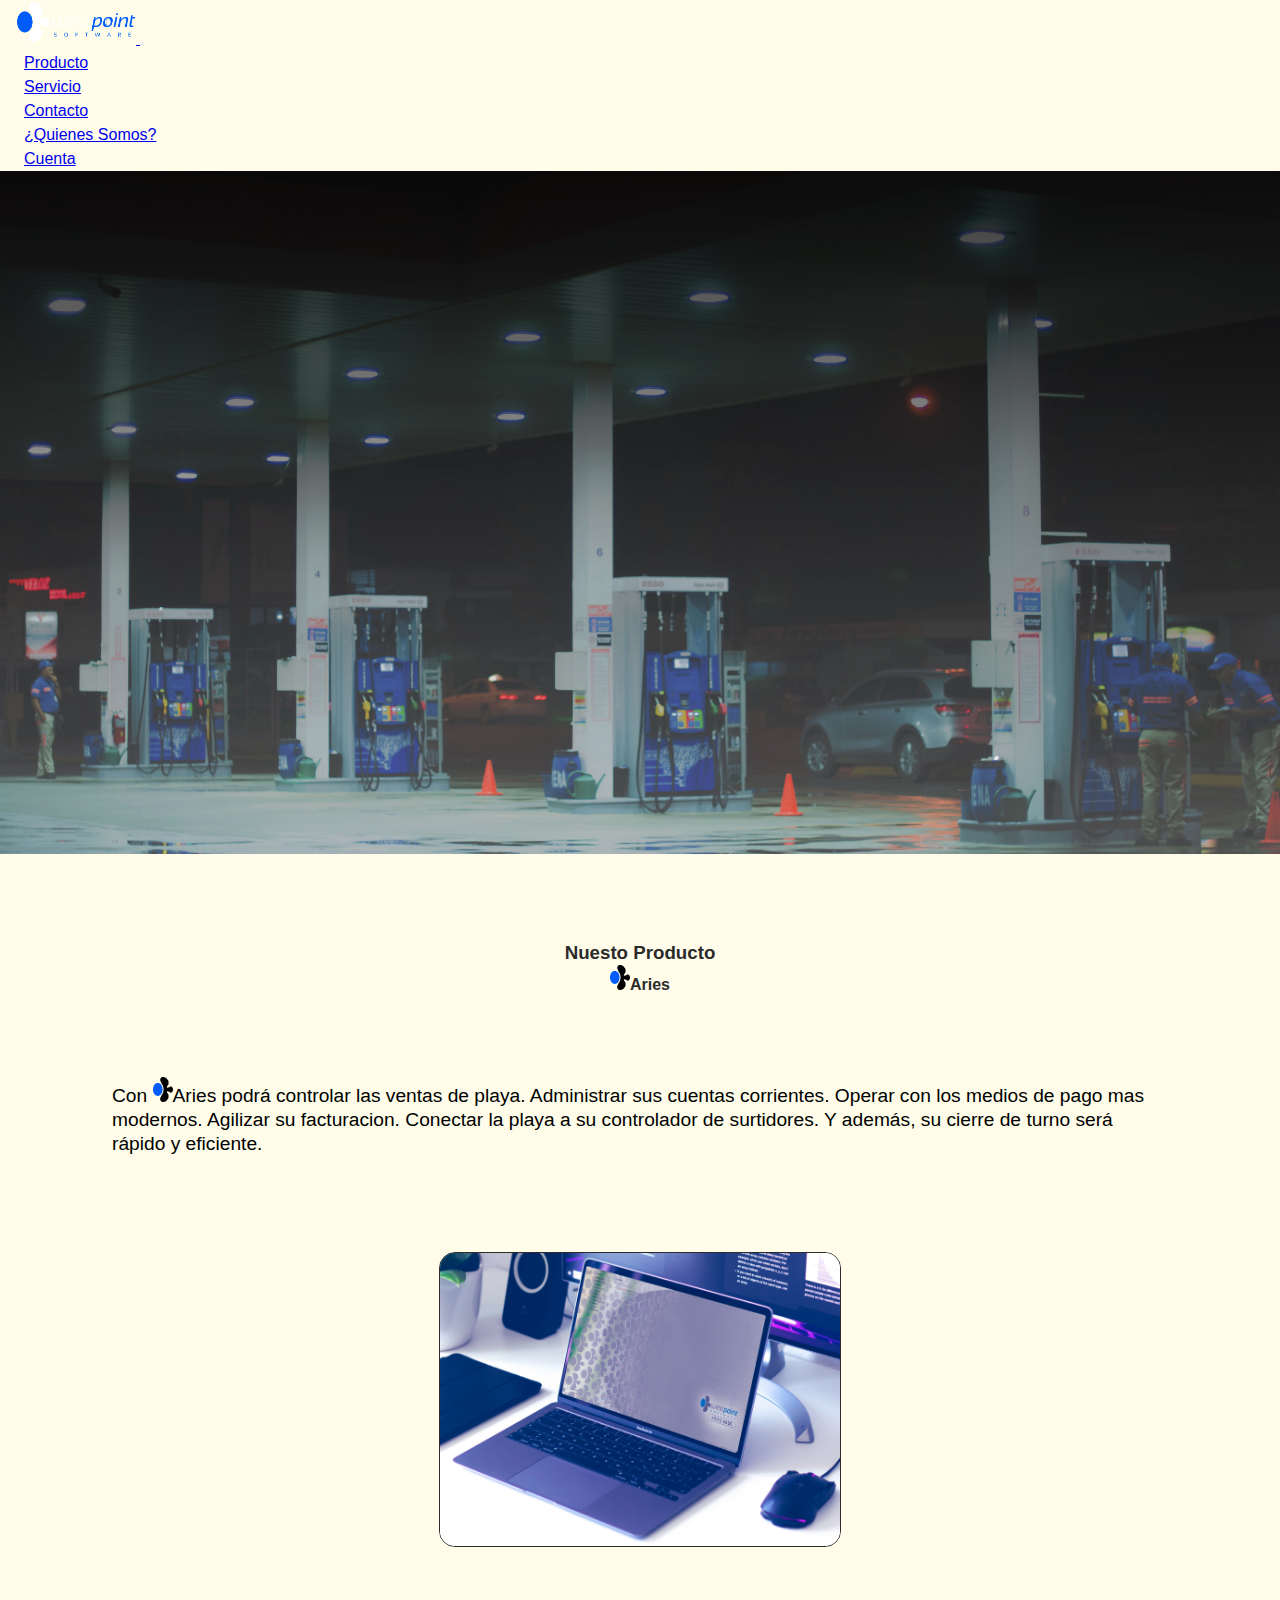
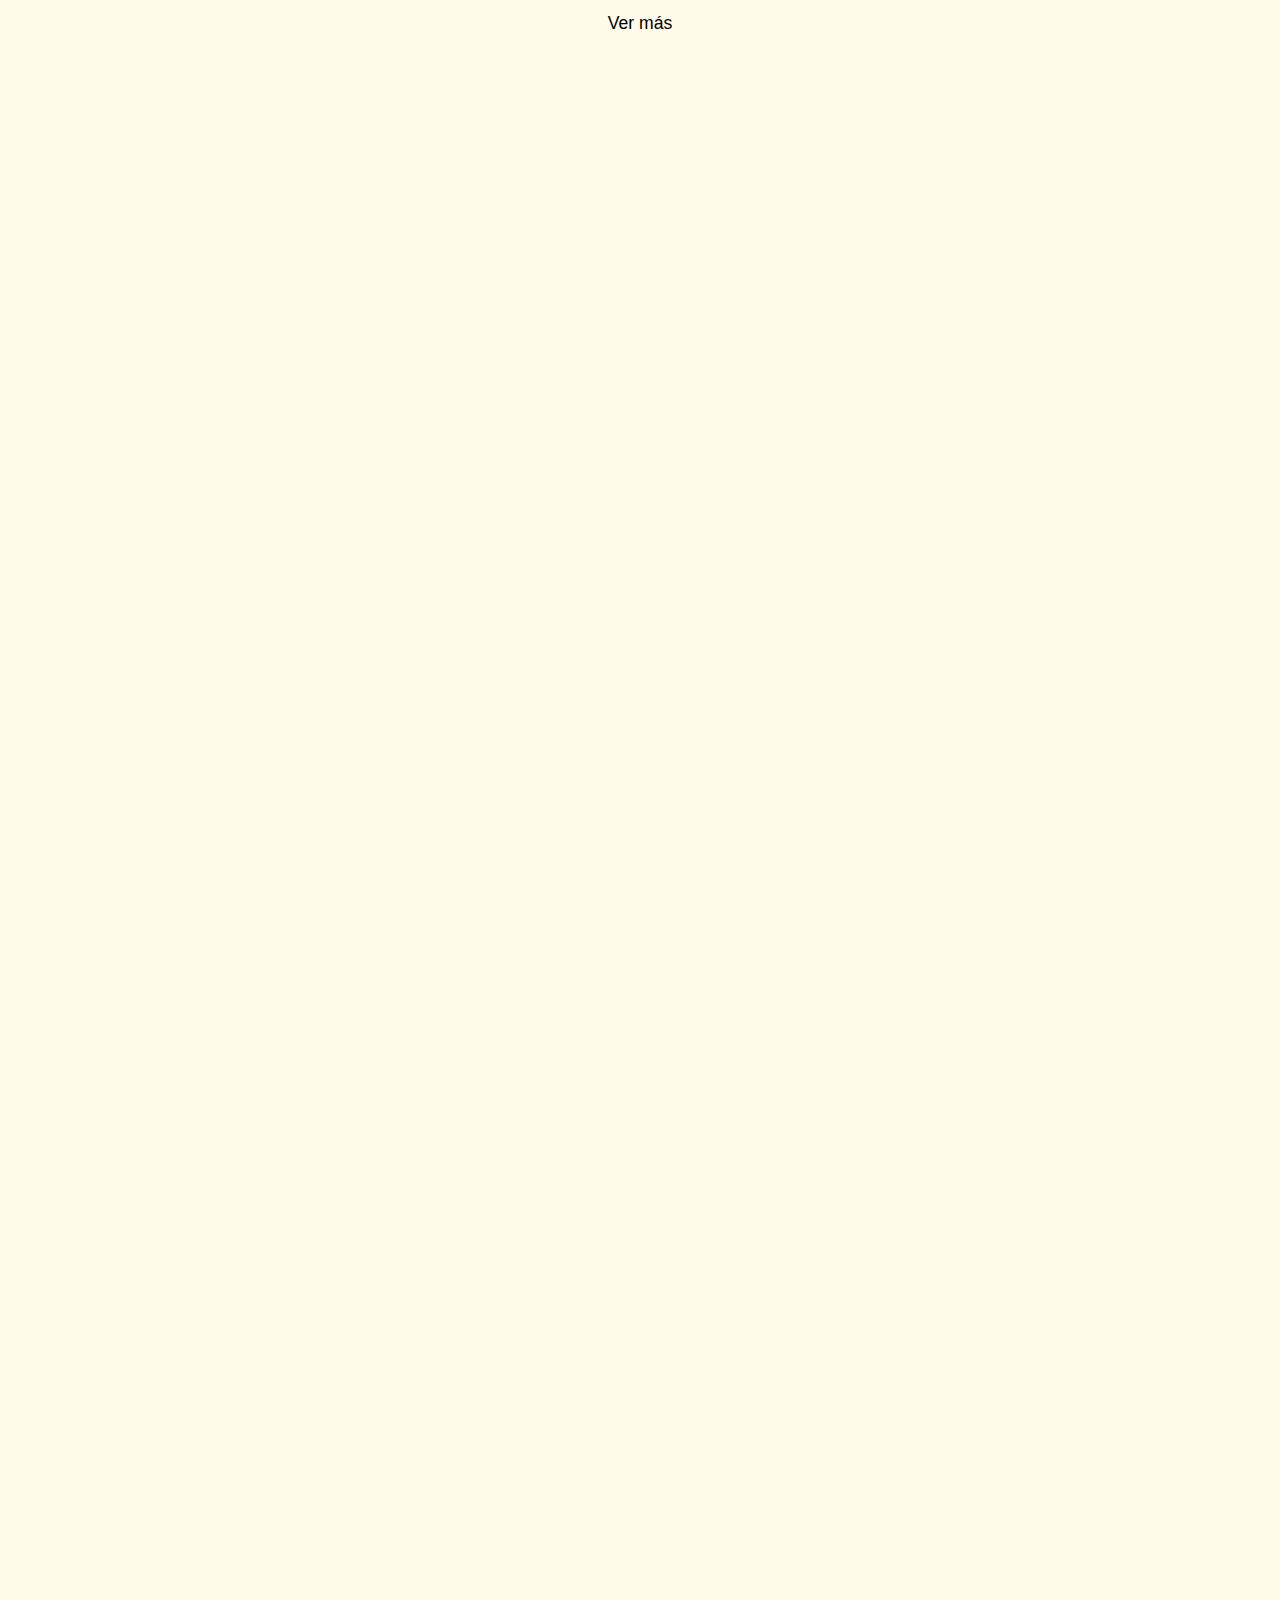
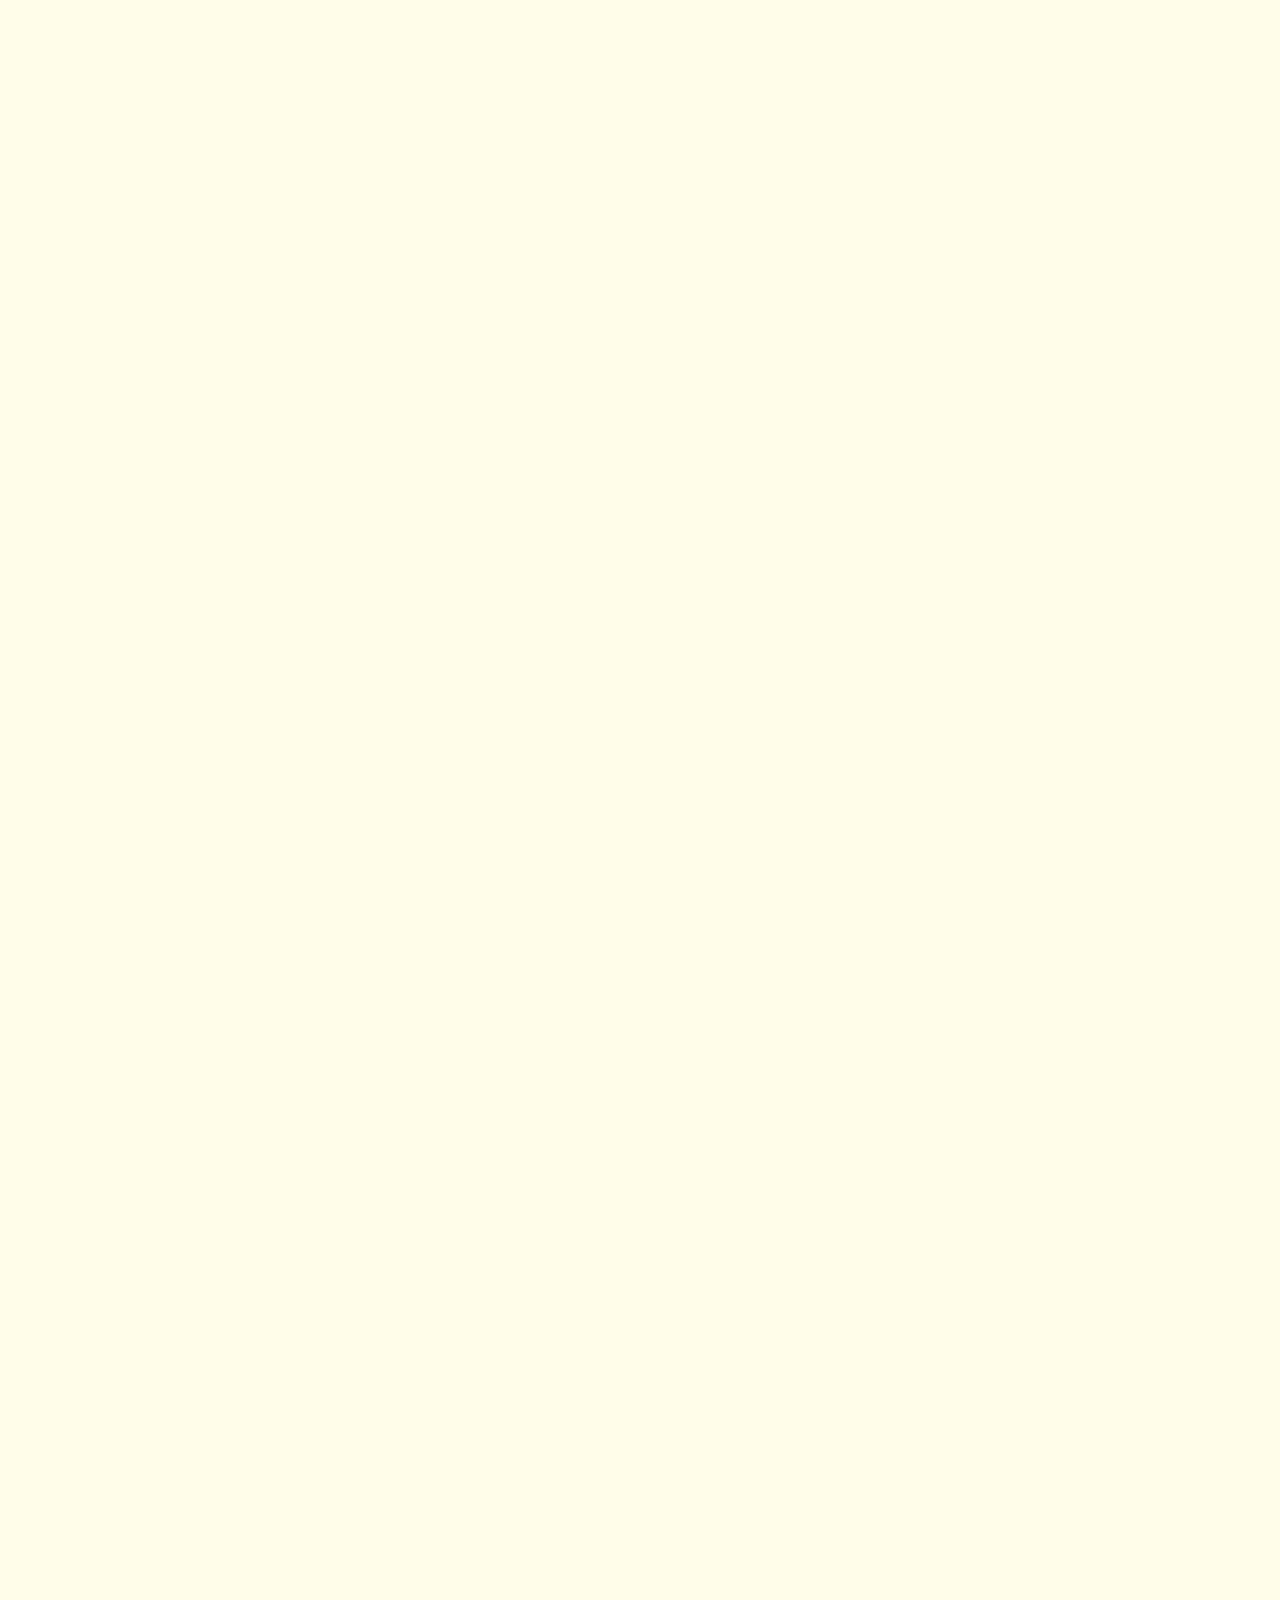
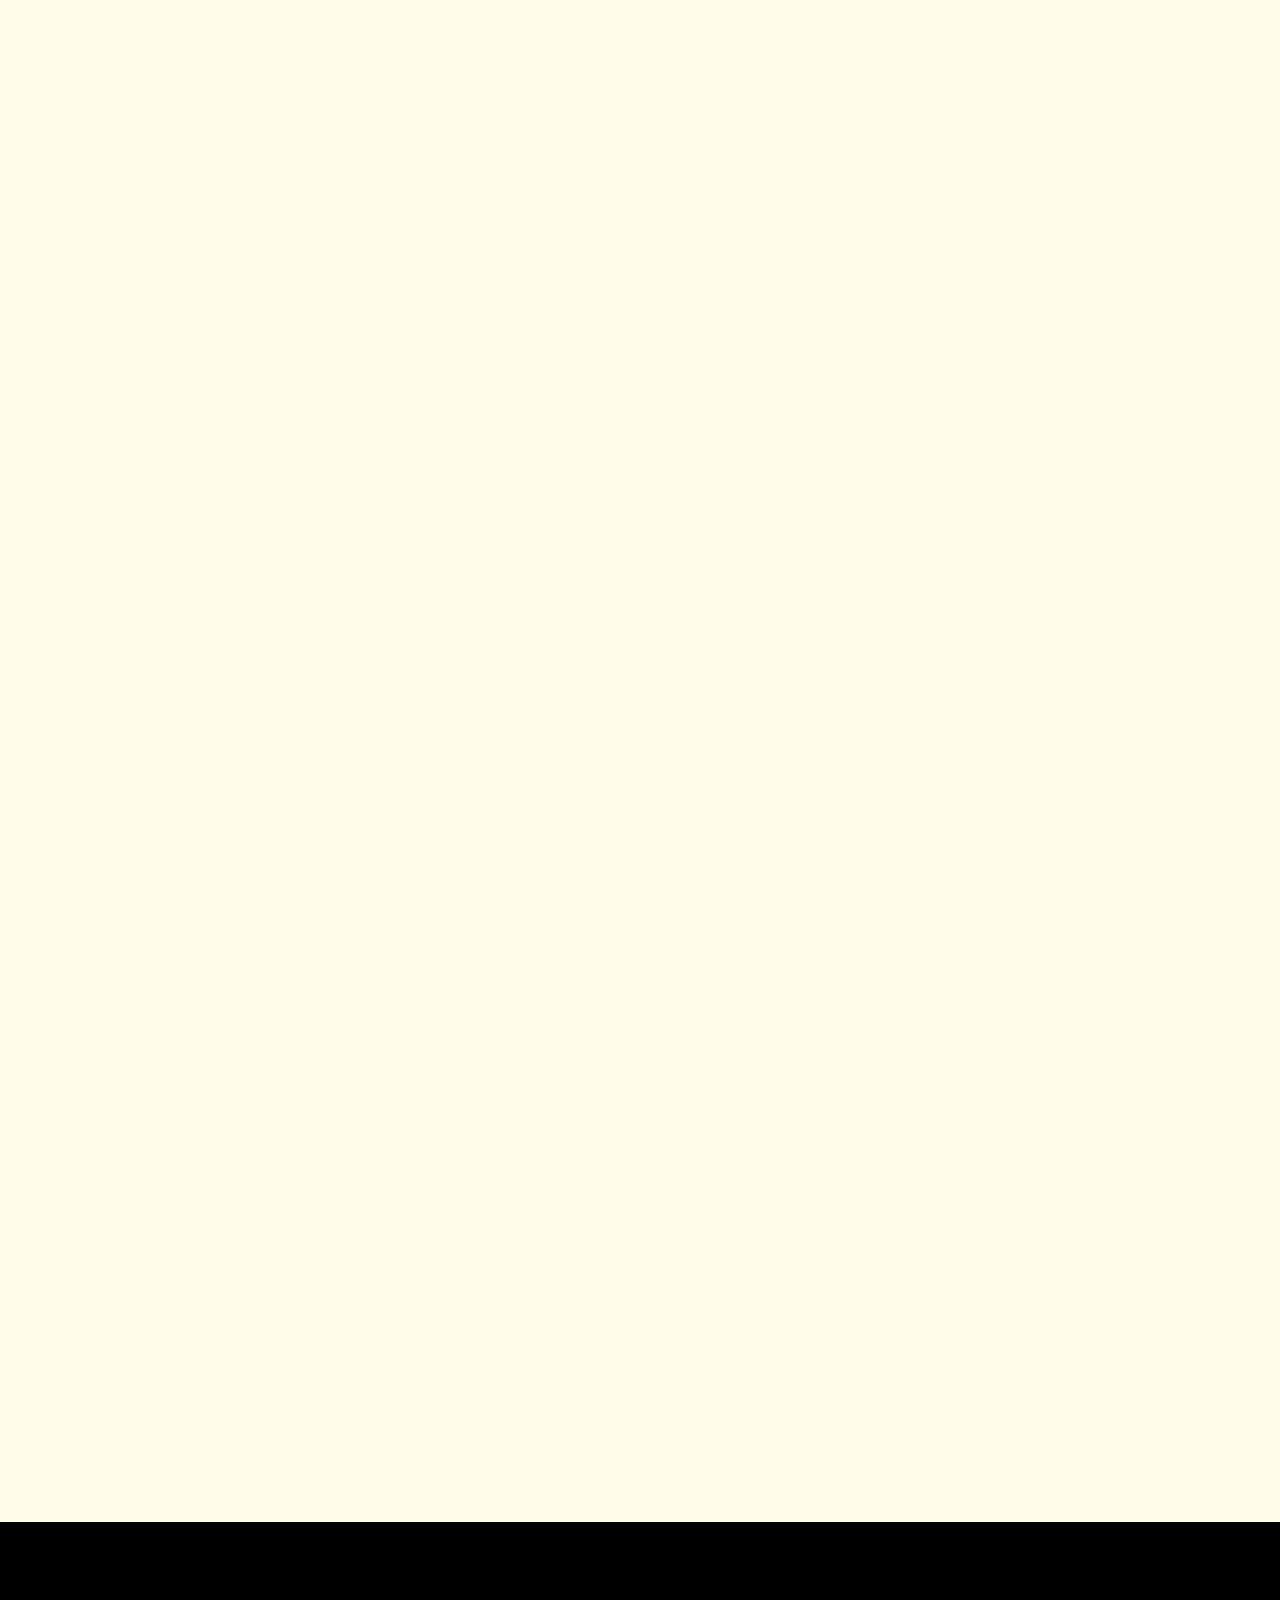
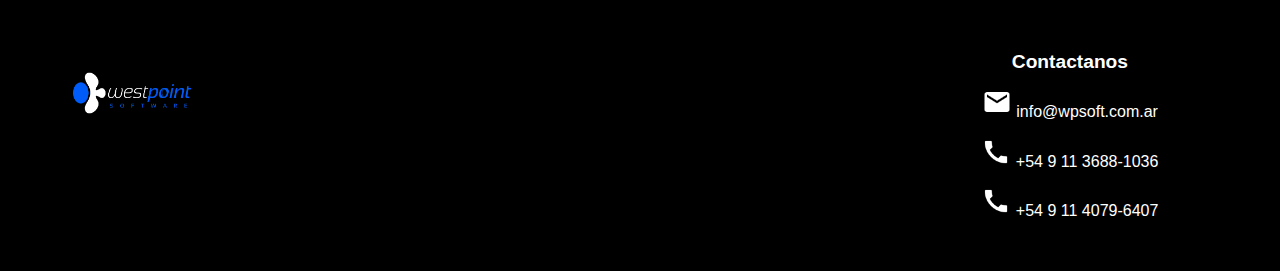
==== commit 2b60231b: "imgs responsive" ====
--- a/index.html
+++ b/index.html
@@ -61,7 +61,7 @@
                         <p class="primerExtend textDescrptn">Con  <img src="./img/WPSoft Favicon Black.png" alt="" width="20rem">Aries podrá controlar las ventas de playa. Administrar sus cuentas corrientes. Operar con los medios de pago	mas modernos. Agilizar su facturacion. Conectar la playa a su controlador de surtidores. Y además, su cierre de turno será rápido y eficiente. </p>
                     </div>
                     <div class="product_descrptn--img">
-                        <img src="./img/productImg.jpg" alt="">
+                        <img class="img-fluid" src="./img/productImg.jpg" alt="" width="400px">
                     </div>
             </div>
             <div class="button">
@@ -116,7 +116,7 @@
             </div>
             <div class="who__container">
                 <div class="who__img">
-                    <img src="./img/quienesSomosImg.jpg" alt="West Point Software">
+                    <img class="img-fluid" src="./img/quienesSomosImg.jpg" alt="West Point Software" width="400px">
                 </div>
                 <div class="who__descrptn">
                     <p class="segundoExtend textDescrptn">Somos una empresa argentina con base en Buenos Aires fundada el 7 de abril de 1998. Comenzamos desarrolando softwares dedicados a negocios inmobiliarios y escuelas primarias y secundarias. En 2001, empazamos a desarrolar programas de facturacion de Estaciones de Servicio y ahora contamos con mas de 100 clientes en todo el país.</p>
--- a/css/styles.css
+++ b/css/styles.css
@@ -160,8 +160,6 @@
 }
 
 .product_descrptn--img img {
-  max-width: 40%;
-  min-width: 50%;
   border-radius: 1rem;
   border: 1px solid;
   border-color: #2B2B2B;
@@ -176,8 +174,8 @@
 }
 
 .product__descrptn {
-  padding: 5rem;
-  width: 85%;
+  padding: 2rem 0rem 2rem 0rem;
+  width: 100%;
 }
 
 .tittleSection {
@@ -269,7 +267,9 @@
       -ms-flex-align: center;
           align-items: center;
   padding: 3rem;
-  background-color: #474747;
+  margin: 2rem;
+  background-color: black;
+  border-radius: 10rem;
 }
 
 .who__work__whith--container img {
@@ -286,13 +286,8 @@
 
 /*----------WHO WE ARE SECTION----------*/
 .who__descrptn {
-  padding: 2rem;
-  width: 85%;
-  margin: auto;
-}
-
-.who__descrptn p {
-  text-justify: inter-word;
+  padding: 2rem 0rem 2rem 0rem;
+  width: 100%;
 }
 
 .who__img {
@@ -305,8 +300,6 @@
 }
 
 .who__img img {
-  max-width: 40%;
-  min-width: 50%;
   border-radius: 1rem;
   border: 1px solid;
   border-color: #2B2B2B;
@@ -351,11 +344,6 @@
       grid-template-columns: 500px;
 }
 
-/*.contact__container {
-    display: flex;
-    justify-content: center;
-    flex-wrap: wrap;
-}*/
 .contact__names {
   padding: 2rem;
   text-align: center;
@@ -365,16 +353,18 @@
   padding: rem;
 }
 
+:root {
+  --animate-duration: 1s;
+  --animate-delay: 2s;
+}
+
 /*----------ACCOUNT----------*/
-.row {
-  margin: 10rem;
-  background-color: #2B2B2B;
-  padding: 2rem;
+.form {
+  margin: 2rem;
+  padding: 2rem;
+  border: 2px solid;
   border-radius: 2rem;
-}
-
-.row .form-label {
-  color: #FFFDE9;
+  border-color: #2B2B2B;
 }
 
 /*----------FOOTER----------*/
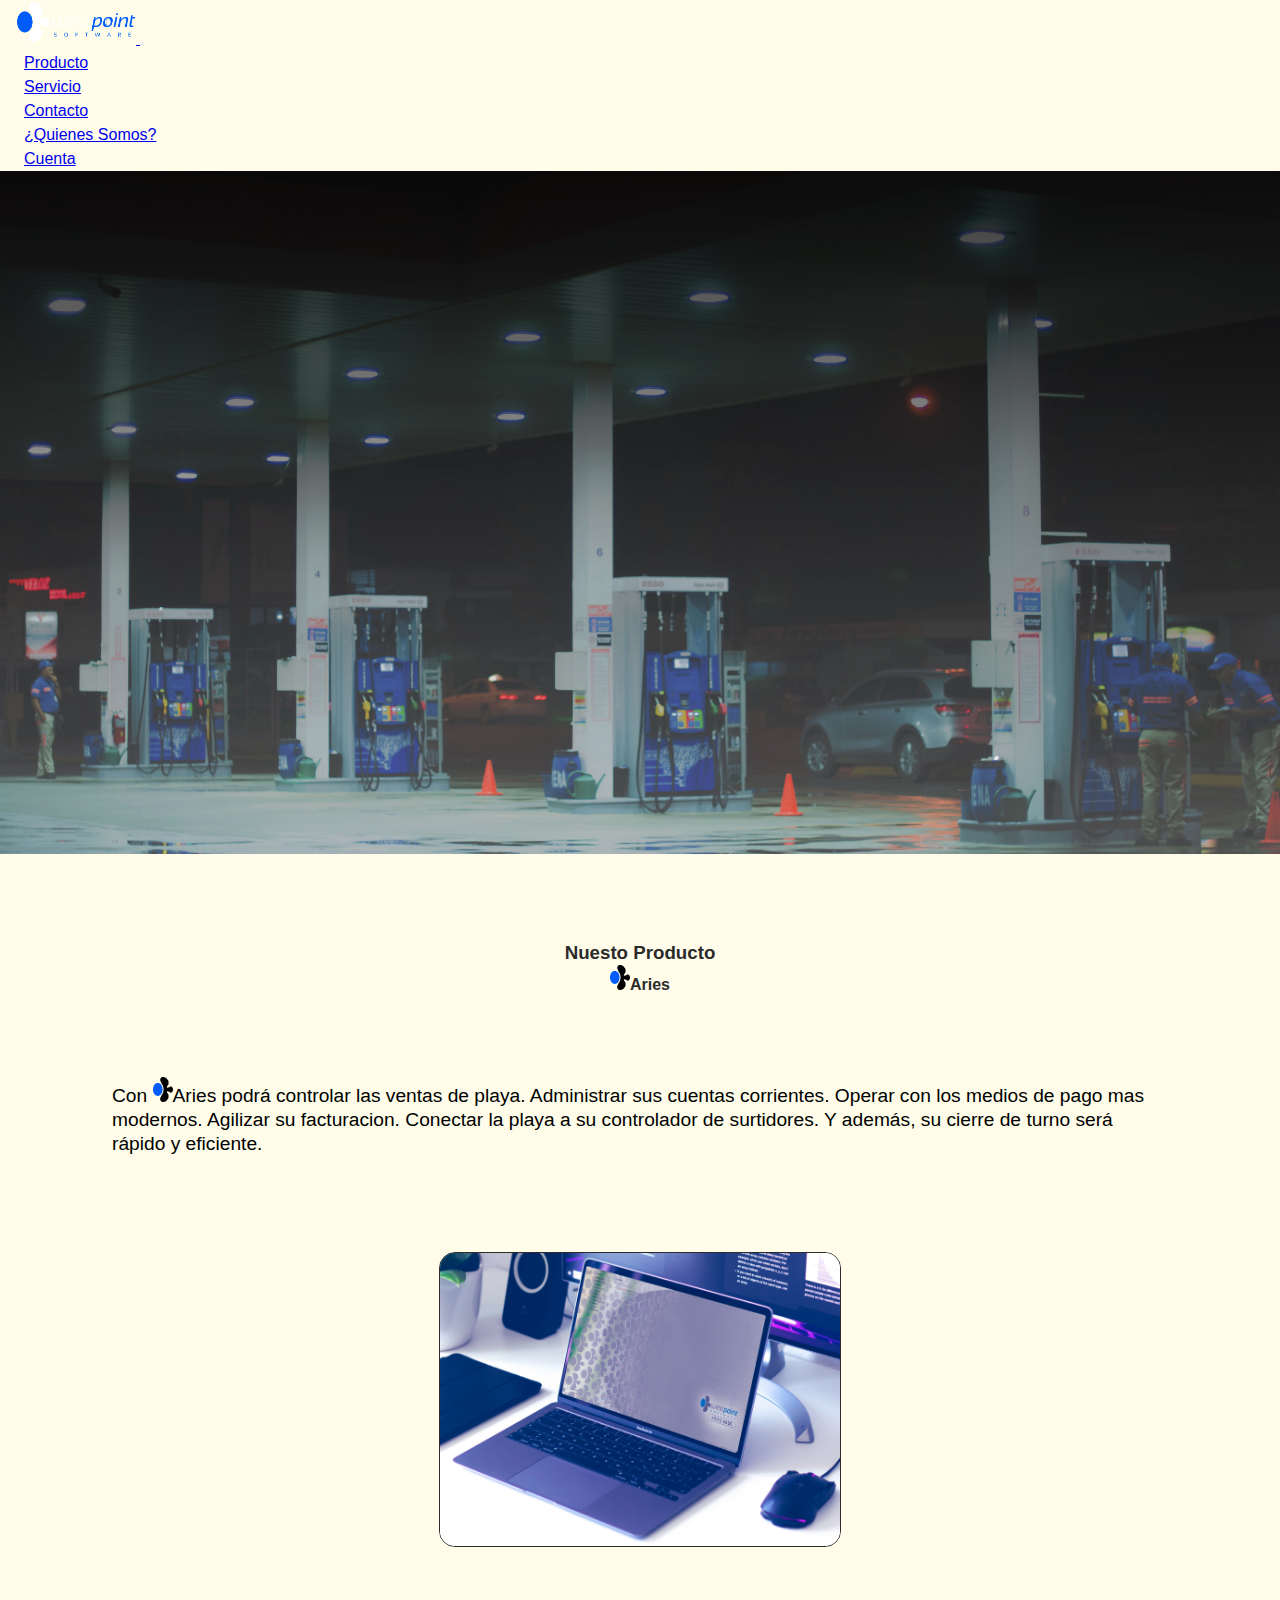
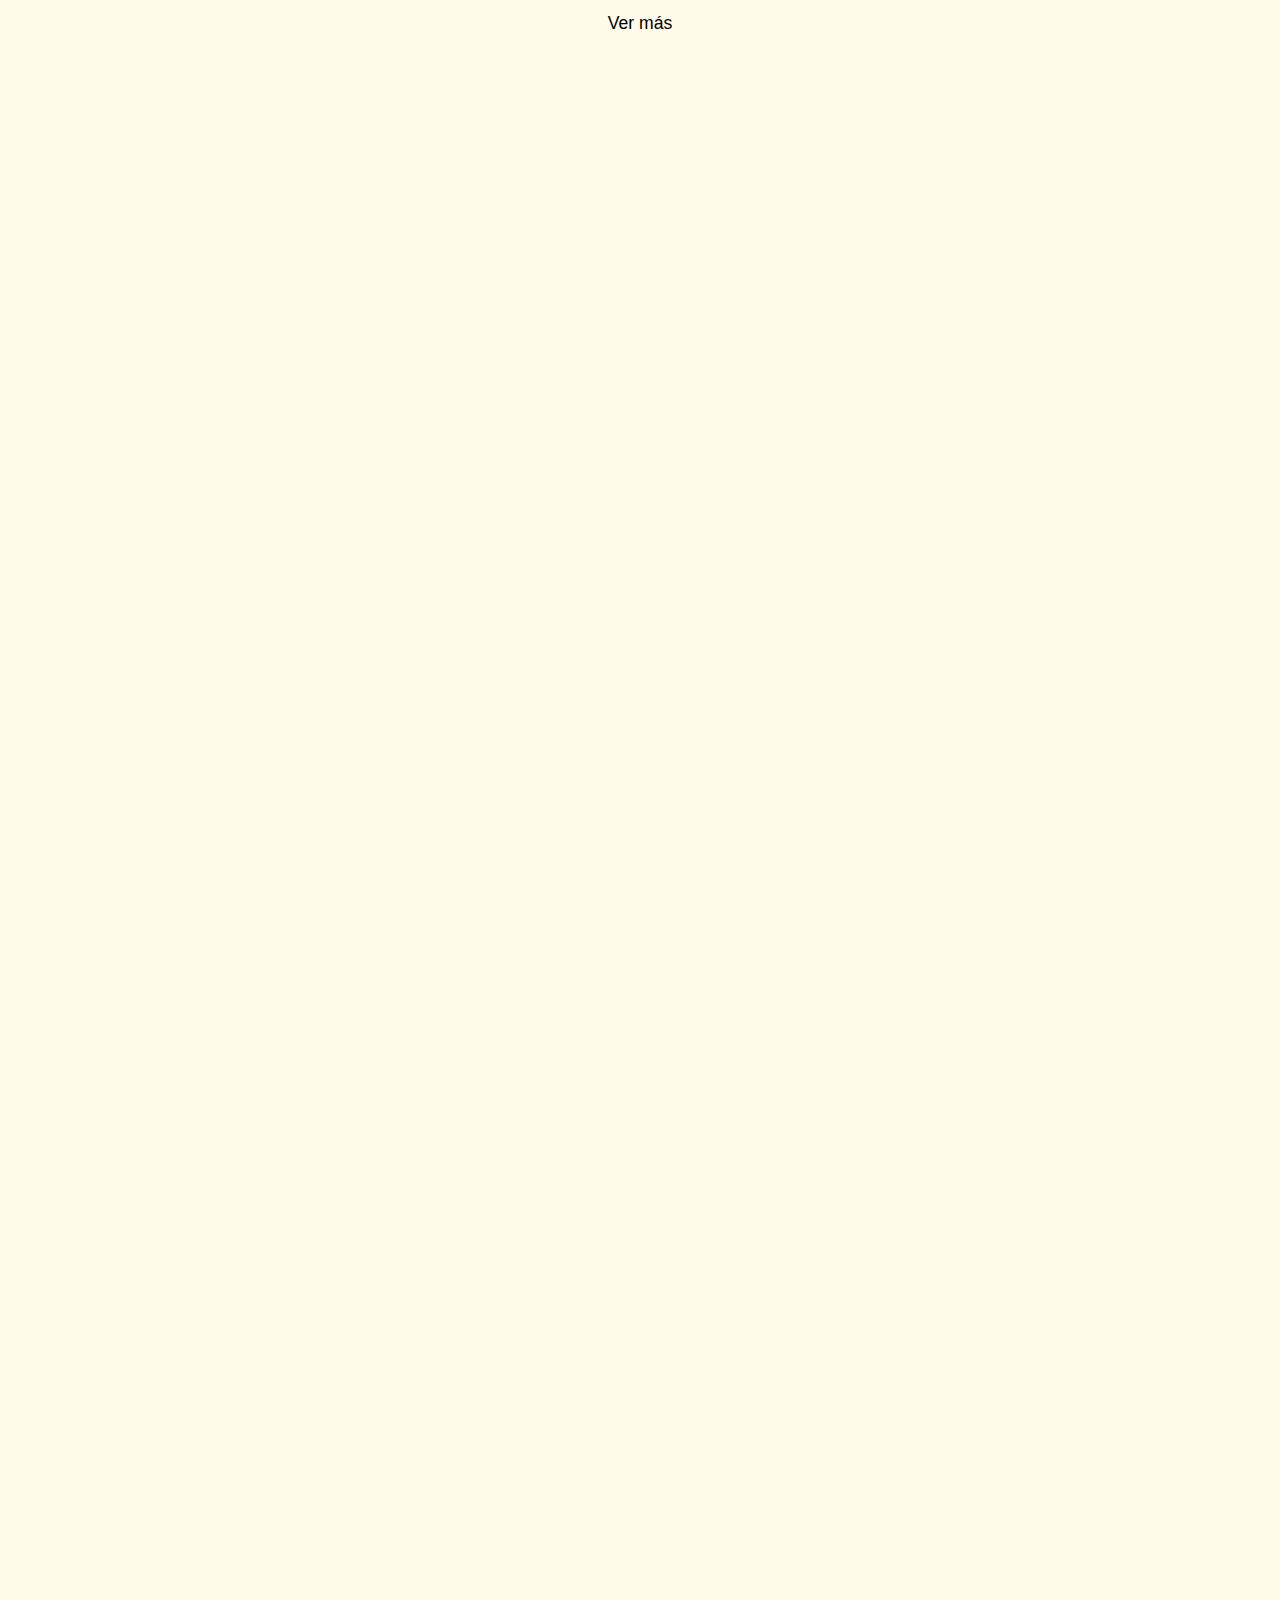
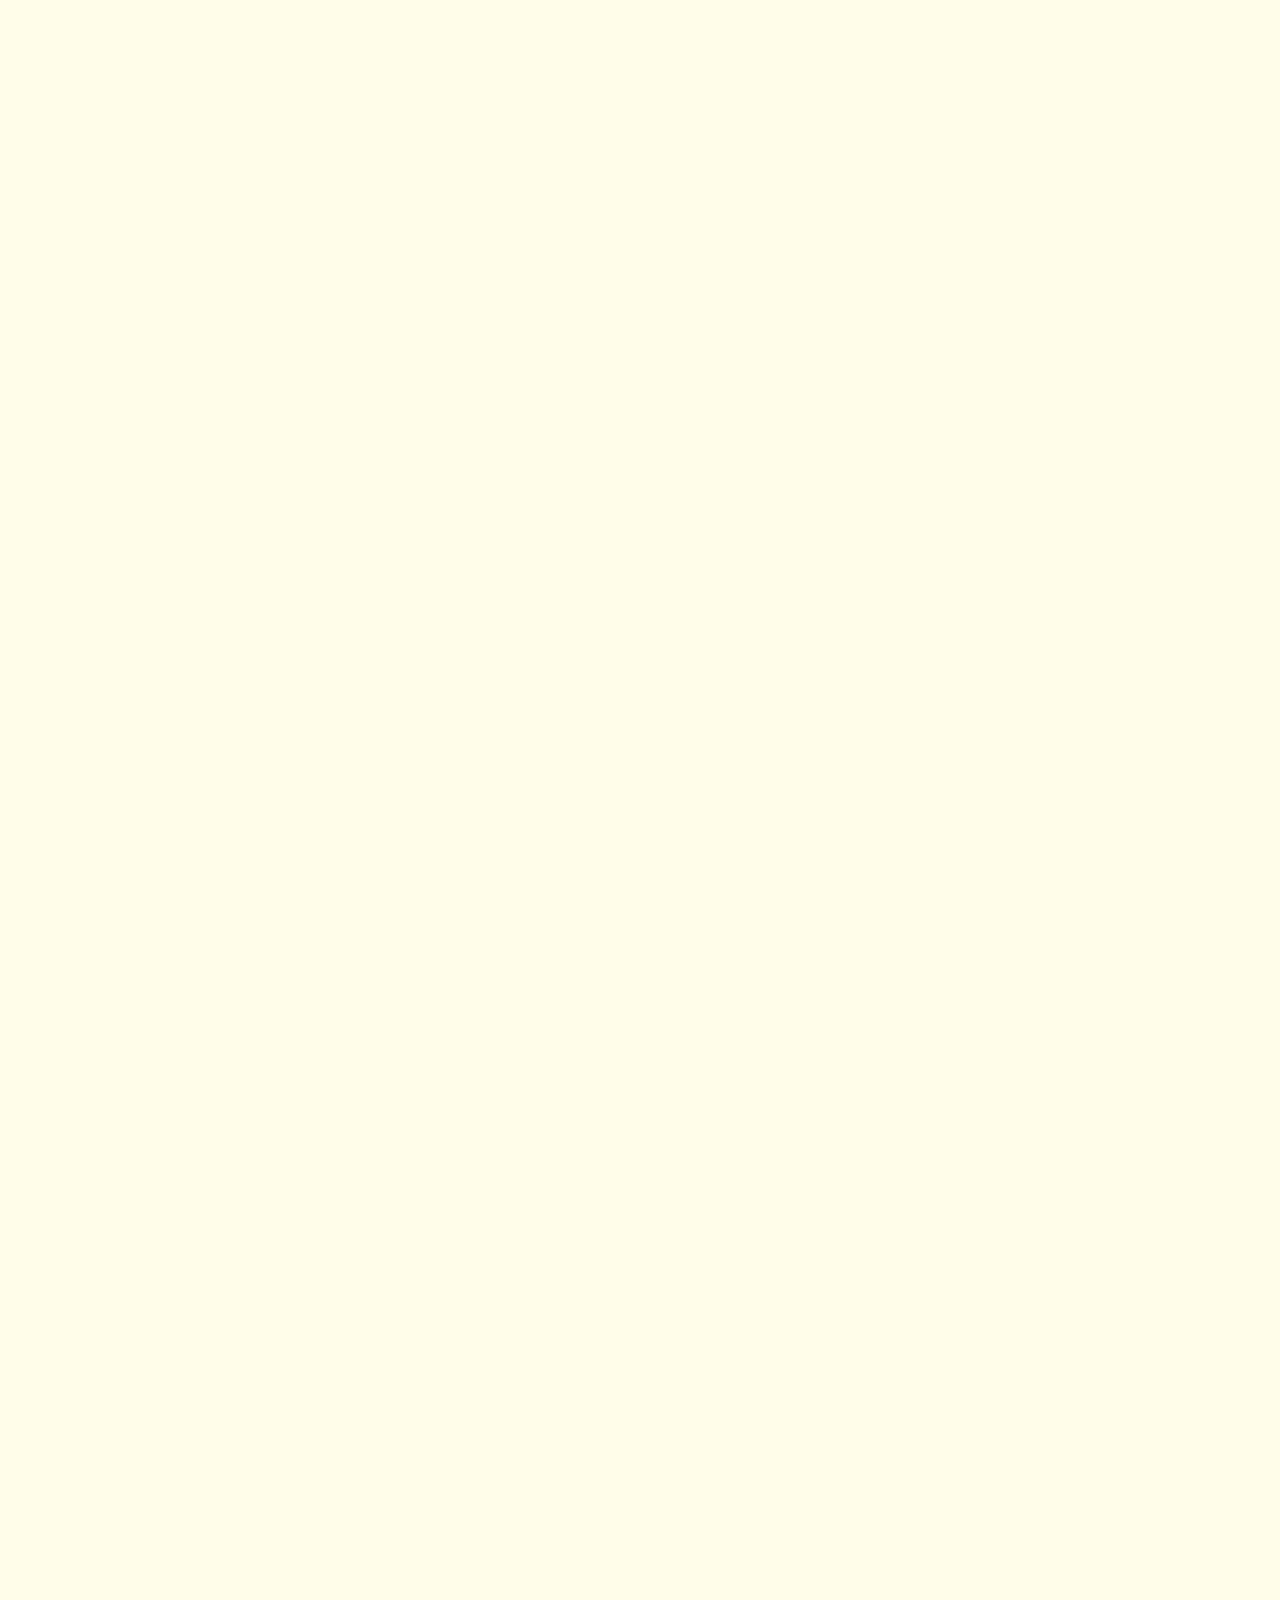
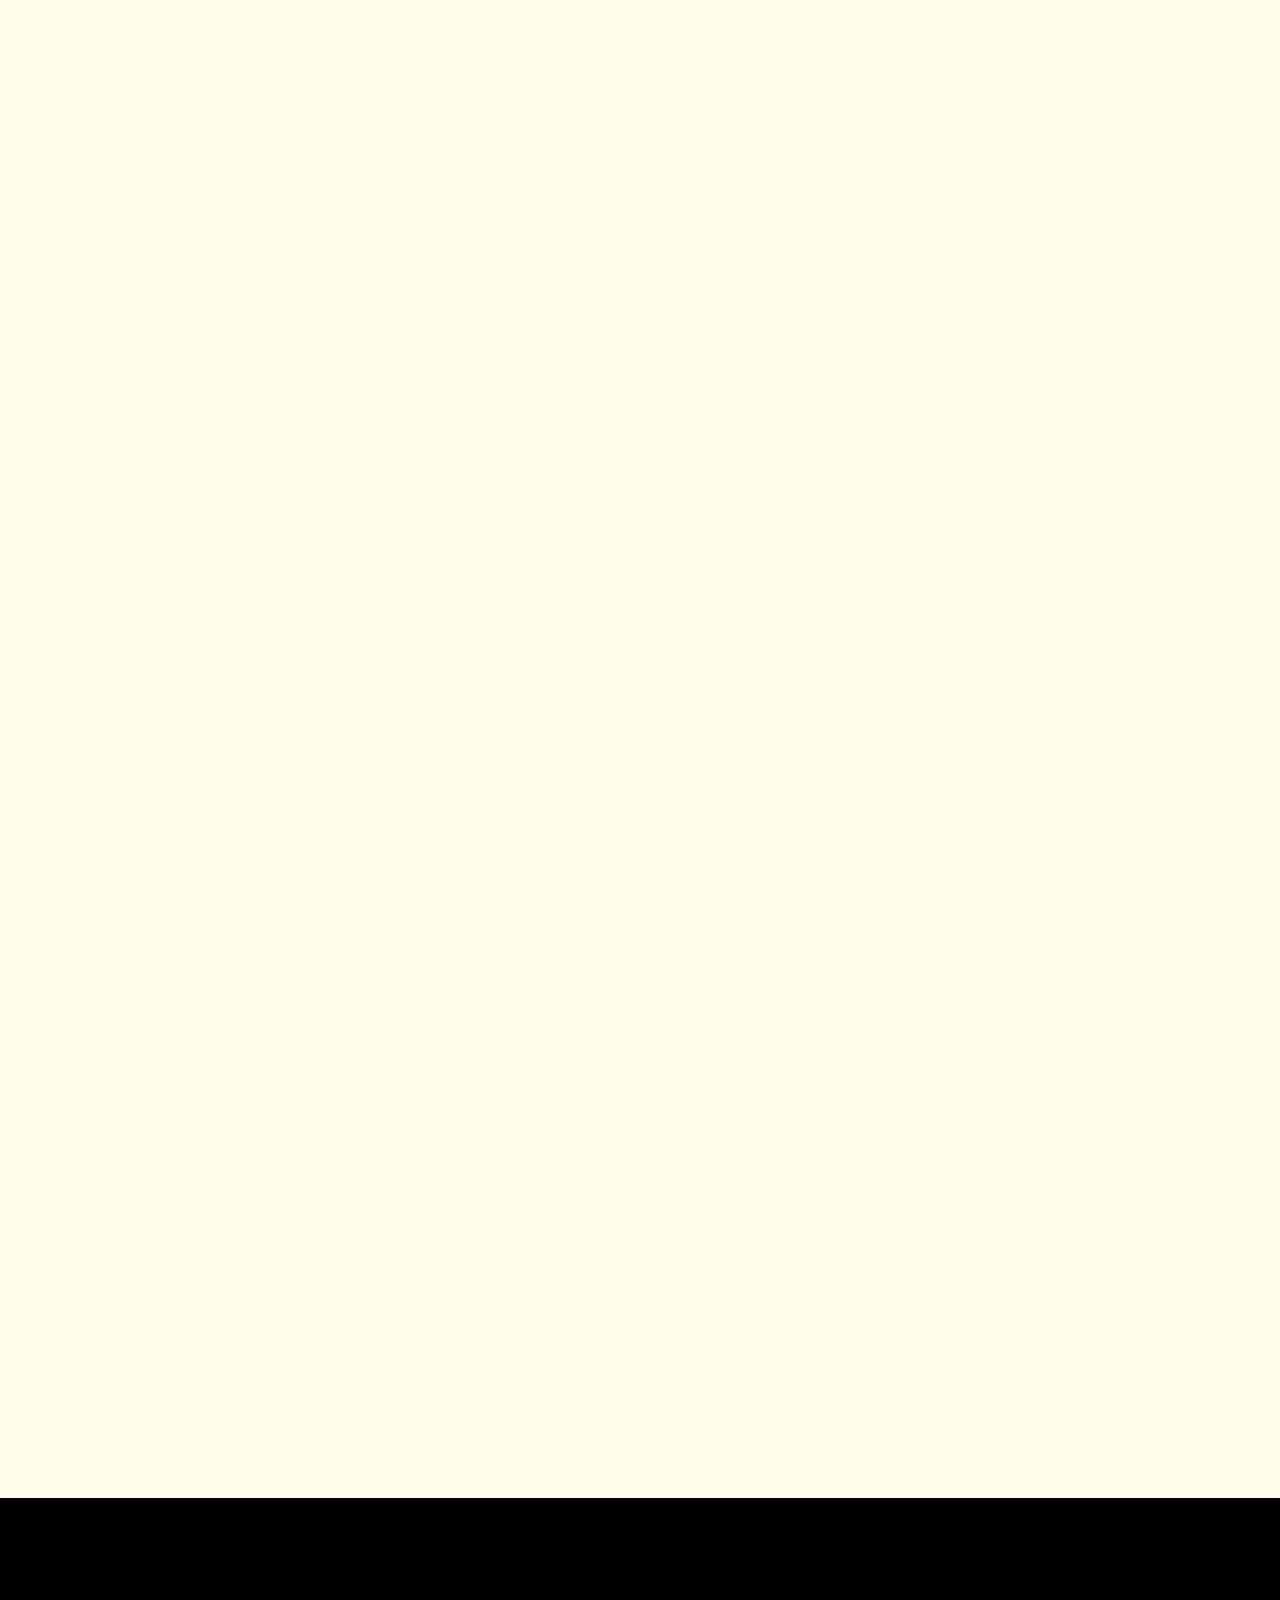
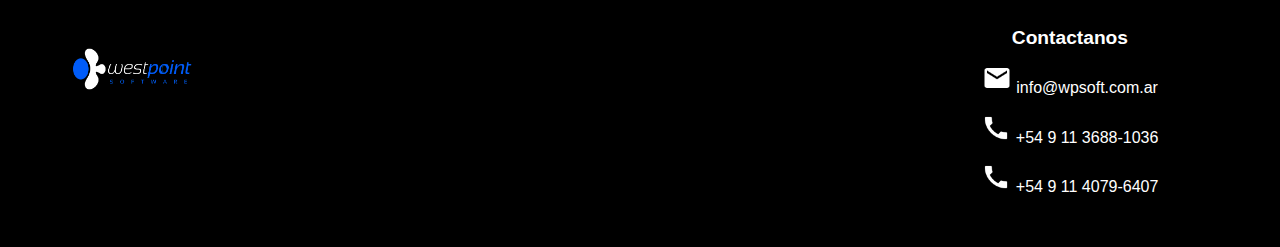
==== commit d04b3494: "sacando lorem" ====
--- a/index.html
+++ b/index.html
@@ -76,19 +76,19 @@
                 <div class="card" style="width: 18rem;">
                     <img src="./img/service_1.jpg" class="card-img-top" alt="West Point Software">
                     <div class="card-body">
-                        <p class="card-text">Lorem ipsum dolor sit amet consectetur adipisicing elit. Cum vero animi ipsum eligendi, laboriosam consectetur debitis magnam ipsam natus rerum. Sit porro natus, ipsa aliquid laudantium accusantium distinctio laboriosam similique.</p>
+                        <p class="card-text">Implementación de sistemas para gestion de estaciones de servicio.Implementación de sistemas para control de surtidores.Implementación de sistemas de facturación / POS. </p>
                     </div>
                 </div>
                 <div class="card" style="width: 18rem;">
                     <img src="./img/service_2.jpg" class="card-img-top" alt="West Point Software">
                     <div class="card-body">
-                        <p class="card-text">Lorem, ipsum dolor sit amet consectetur adipisicing elit. Saepe expedita, dignissimos soluta ut ullam culpa quod vero pariatur porro suscipit dicta dolor cumque doloribus fugit obcaecati iste quisquam provident id?</p>
+                        <p class="card-text">Asesoramiento técnico / informático. Soporte técnico especializado y mantenimiento de software. Gestión de controladores fiscales Epson y Hasar.</p>
                     </div>
                 </div>
                 <div class="card" style="width: 18rem;">
                     <img src="./img/service_3.jpg" class="card-img-top" alt="West Point Software">
                     <div class="card-body">
-                        <p class="card-text">Lorem ipsum dolor sit amet consectetur adipisicing elit. Quibusdam accusantium asperiores esse, impedit similique earum unde aspernatur hic sint at odit explicabo cupiditate, sequi, quia illum. Ad qui voluptatibus laudantium?</p>
+                        <p class="card-text">Soporte técnico especializado y mantenimiento de hardware. Soporte remoto a travéz de programas como TeamViewer y AnyDesk. </p>
                     </div>
                 </div>
             </div>
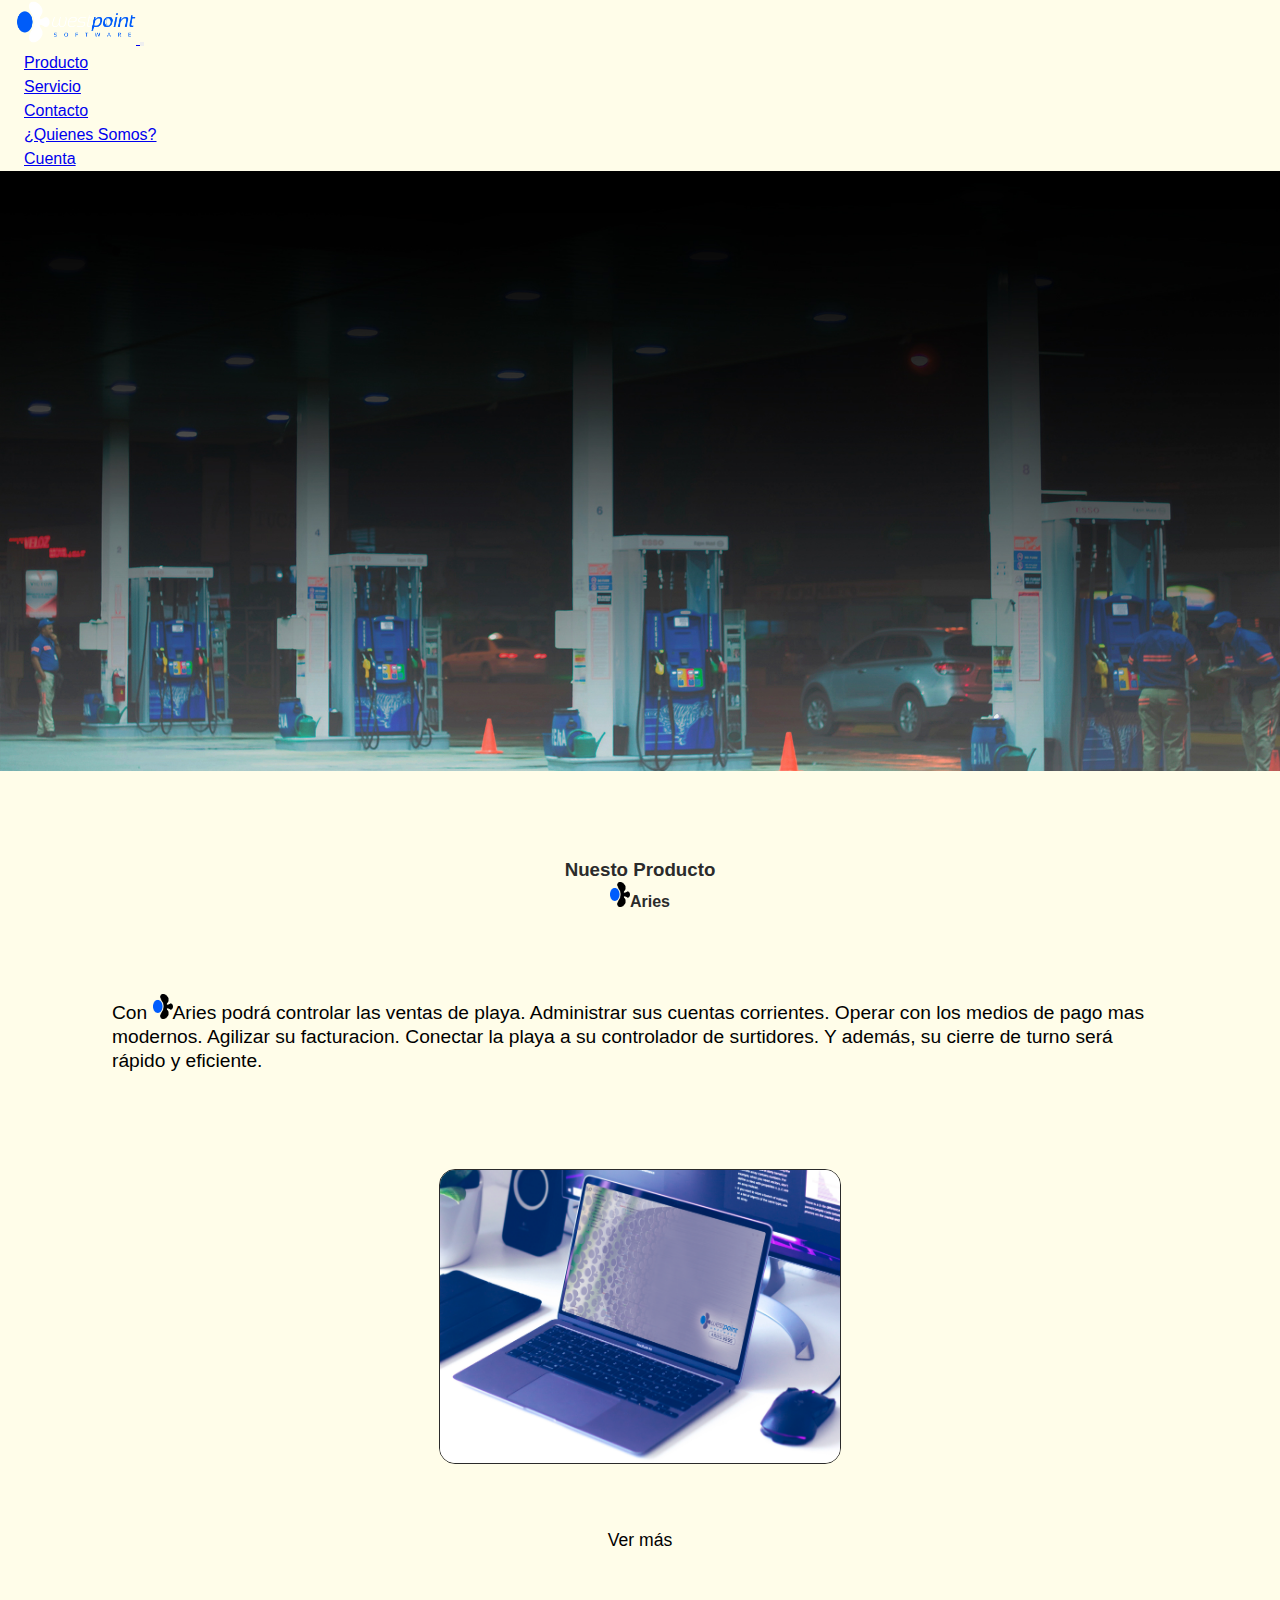
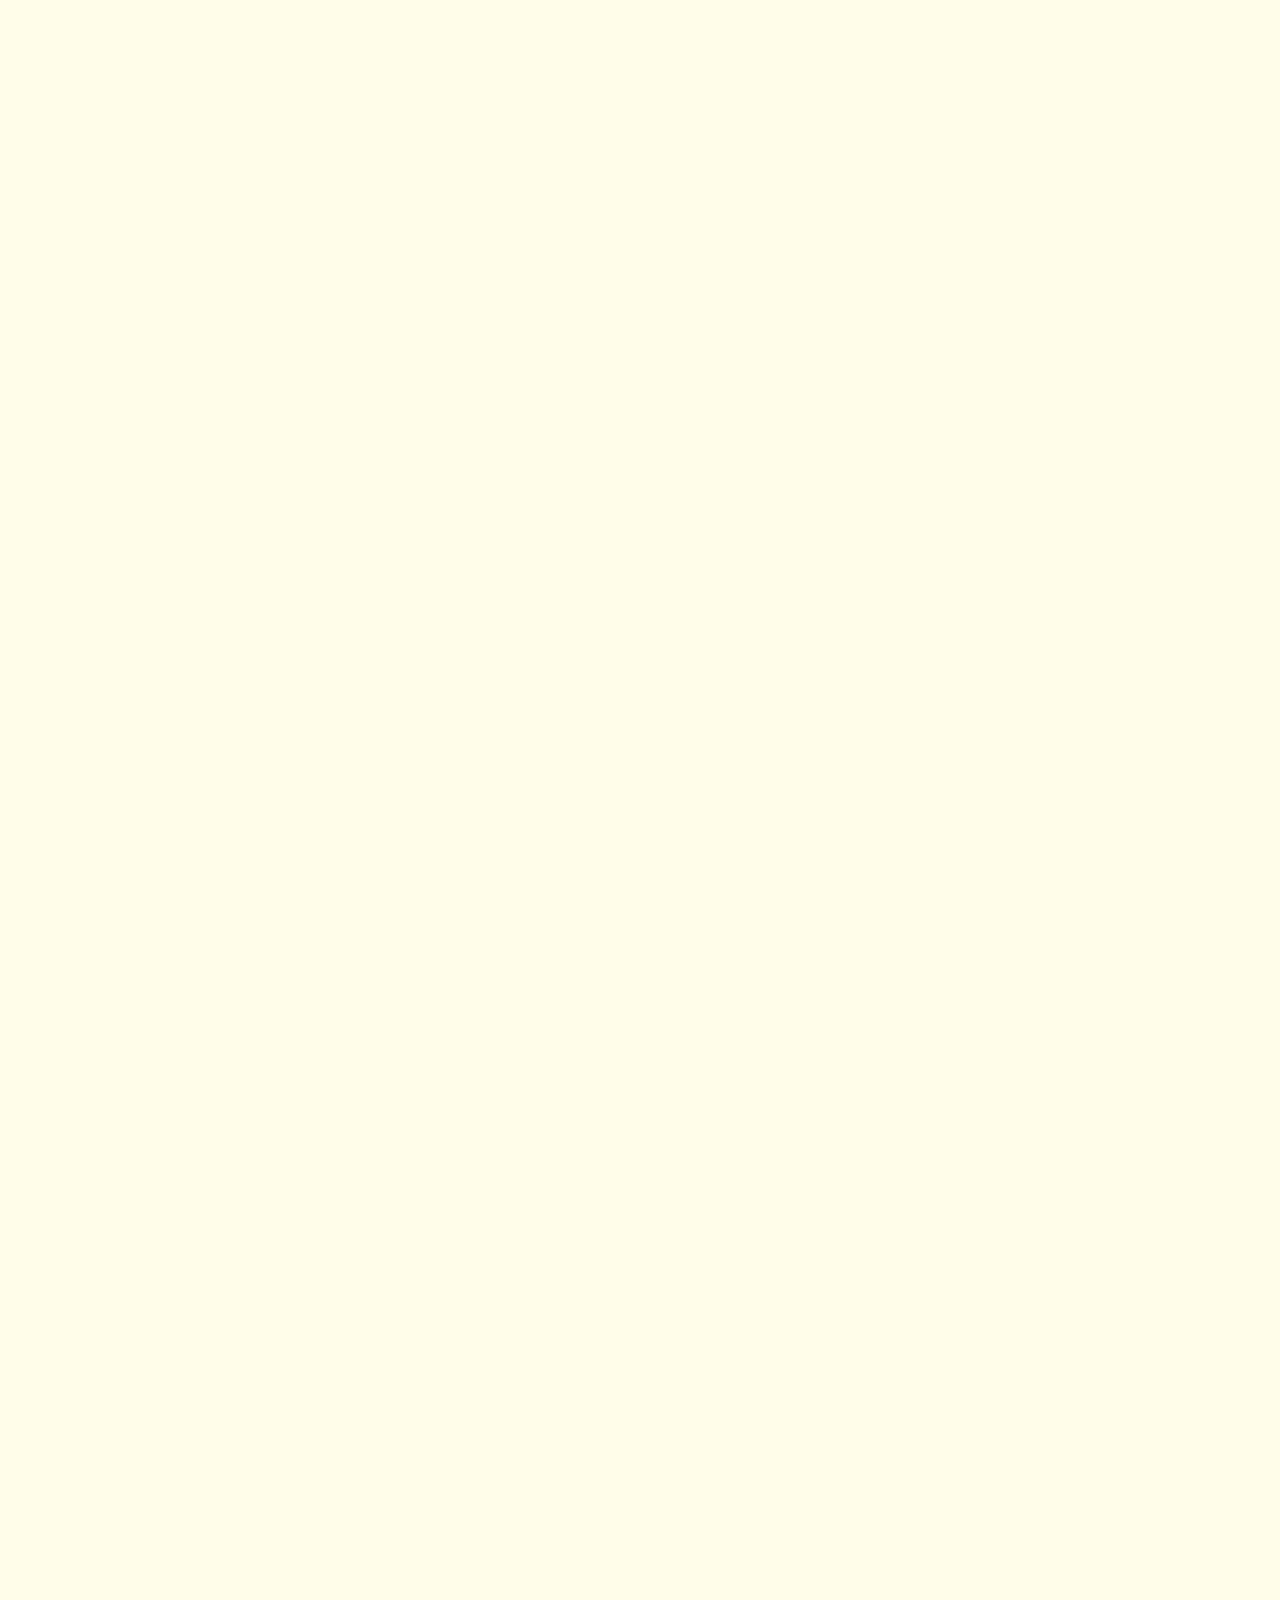
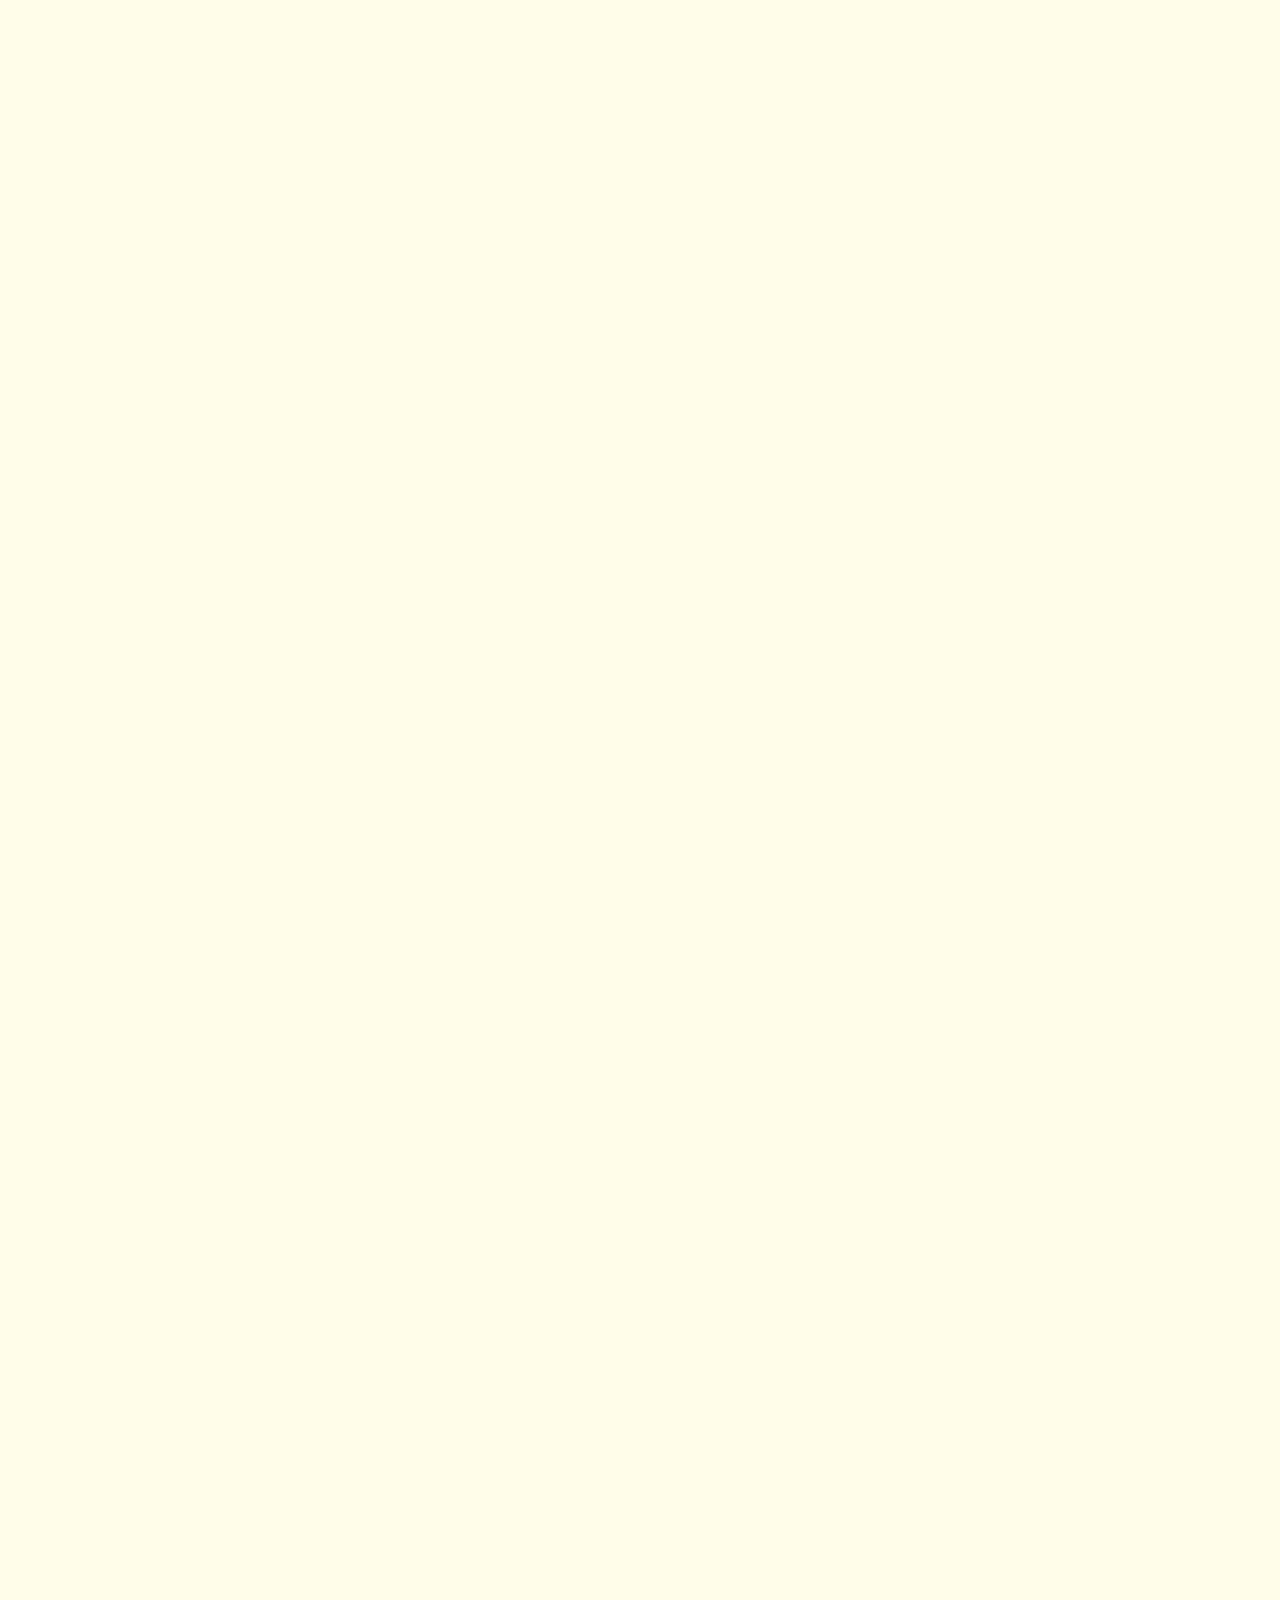
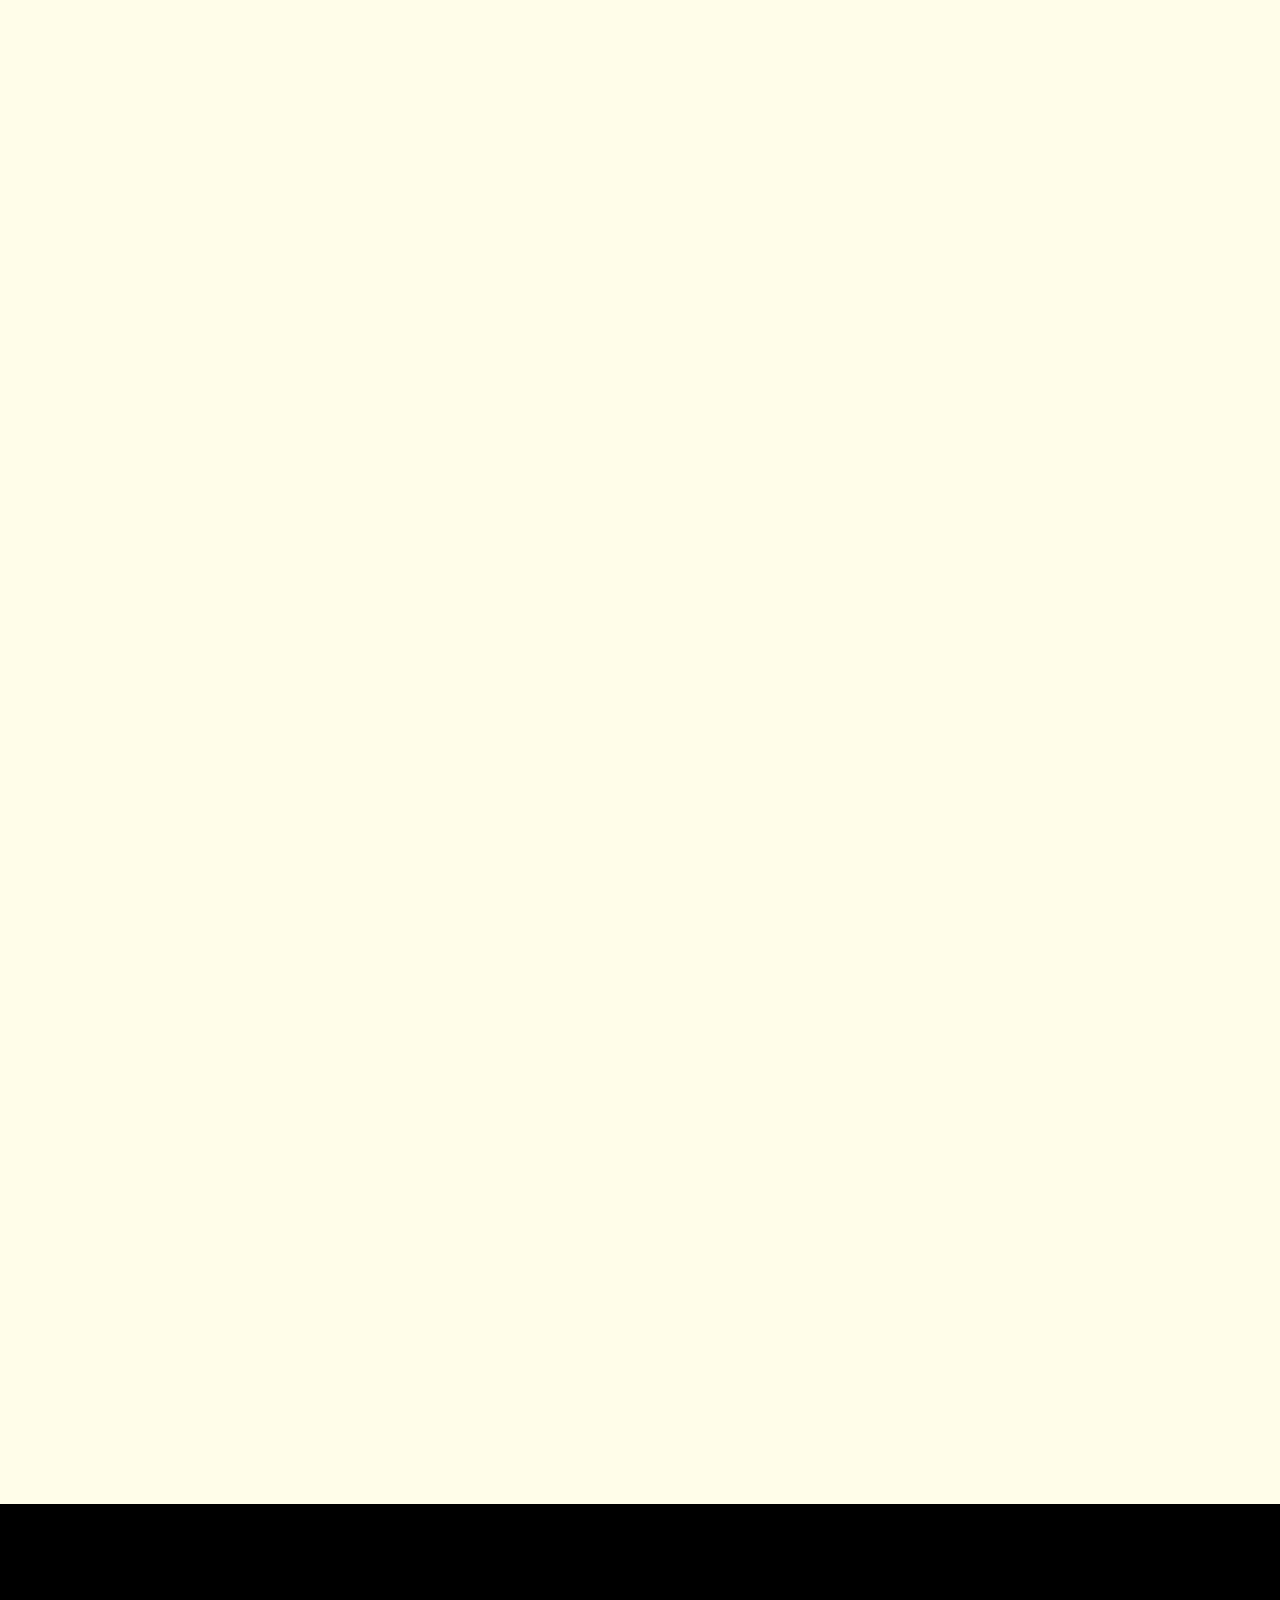
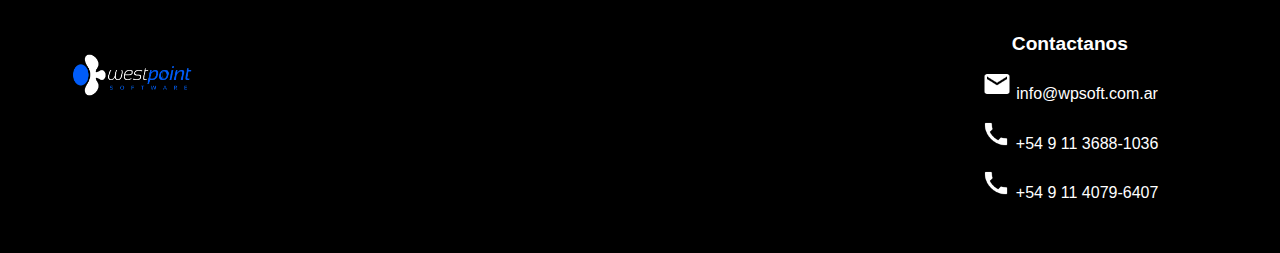
==== commit 6bae94ba: "ajustando top imgs y agregando *ver mas* en seccion ¿quienes somos?" ====
--- a/index.html
+++ b/index.html
@@ -4,6 +4,7 @@
     <meta charset="UTF-8">
     <meta http-equiv="X-UA-Compatible" content="IE=edge">
     <meta name="viewport" content="width=device-width, initial-scale=1.0">
+    <meta name="keywords" content="west point software, software, estaciones de servicio, software administracion, Aries">
     <title>West Point Software | Inicio</title>
     <link href="https://cdn.jsdelivr.net/npm/bootstrap@5.1.3/dist/css/bootstrap.min.css" rel="stylesheet" integrity="sha384-1BmE4kWBq78iYhFldvKuhfTAU6auU8tT94WrHftjDbrCEXSU1oBoqyl2QvZ6jIW3" crossorigin="anonymous">
     <link rel="stylesheet" href="./css/styles.css">
@@ -33,7 +34,7 @@
                             <a class="nav-link active" aria-current="page" href="./contact.html">Contacto</a>
                         </li>
                         <li class="nav-item">
-                            <a class="nav-link active" aria-current="page" href="#¿Quiénes Somos?">¿Quienes Somos?</a>
+                            <a class="nav-link active" aria-current="page" href="./who.html">¿Quienes Somos?</a>
                         </li>
                         <li class="nav-item">
                             <a class="nav-link active" aria-current="page" href="./account.html">Cuenta</a>
@@ -66,7 +67,7 @@
             </div>
             <div class="button">
                 <ul><li><a href="product.html">Ver más</a></li></ul>
-                </div>
+            </div>
         </section>
         <section class="services wow animate__animated animate__bounceInRight">
             <div class="tittleSection">
@@ -120,8 +121,11 @@
                 </div>
                 <div class="who__descrptn">
                     <p class="segundoExtend textDescrptn">Somos una empresa argentina con base en Buenos Aires fundada el 7 de abril de 1998. Comenzamos desarrolando softwares dedicados a negocios inmobiliarios y escuelas primarias y secundarias. En 2001, empazamos a desarrolar programas de facturacion de Estaciones de Servicio y ahora contamos con mas de 100 clientes en todo el país.</p>
+                <div class="button">
+                    <ul><li><a href="who.html">Ver más</a></li></ul>
+                </div>
                     <h3>Y vos, ¿qué esperas para dar el Salto?</h3>
-                </div>
+                </div>            
             </div>
         </section>
     </main>
